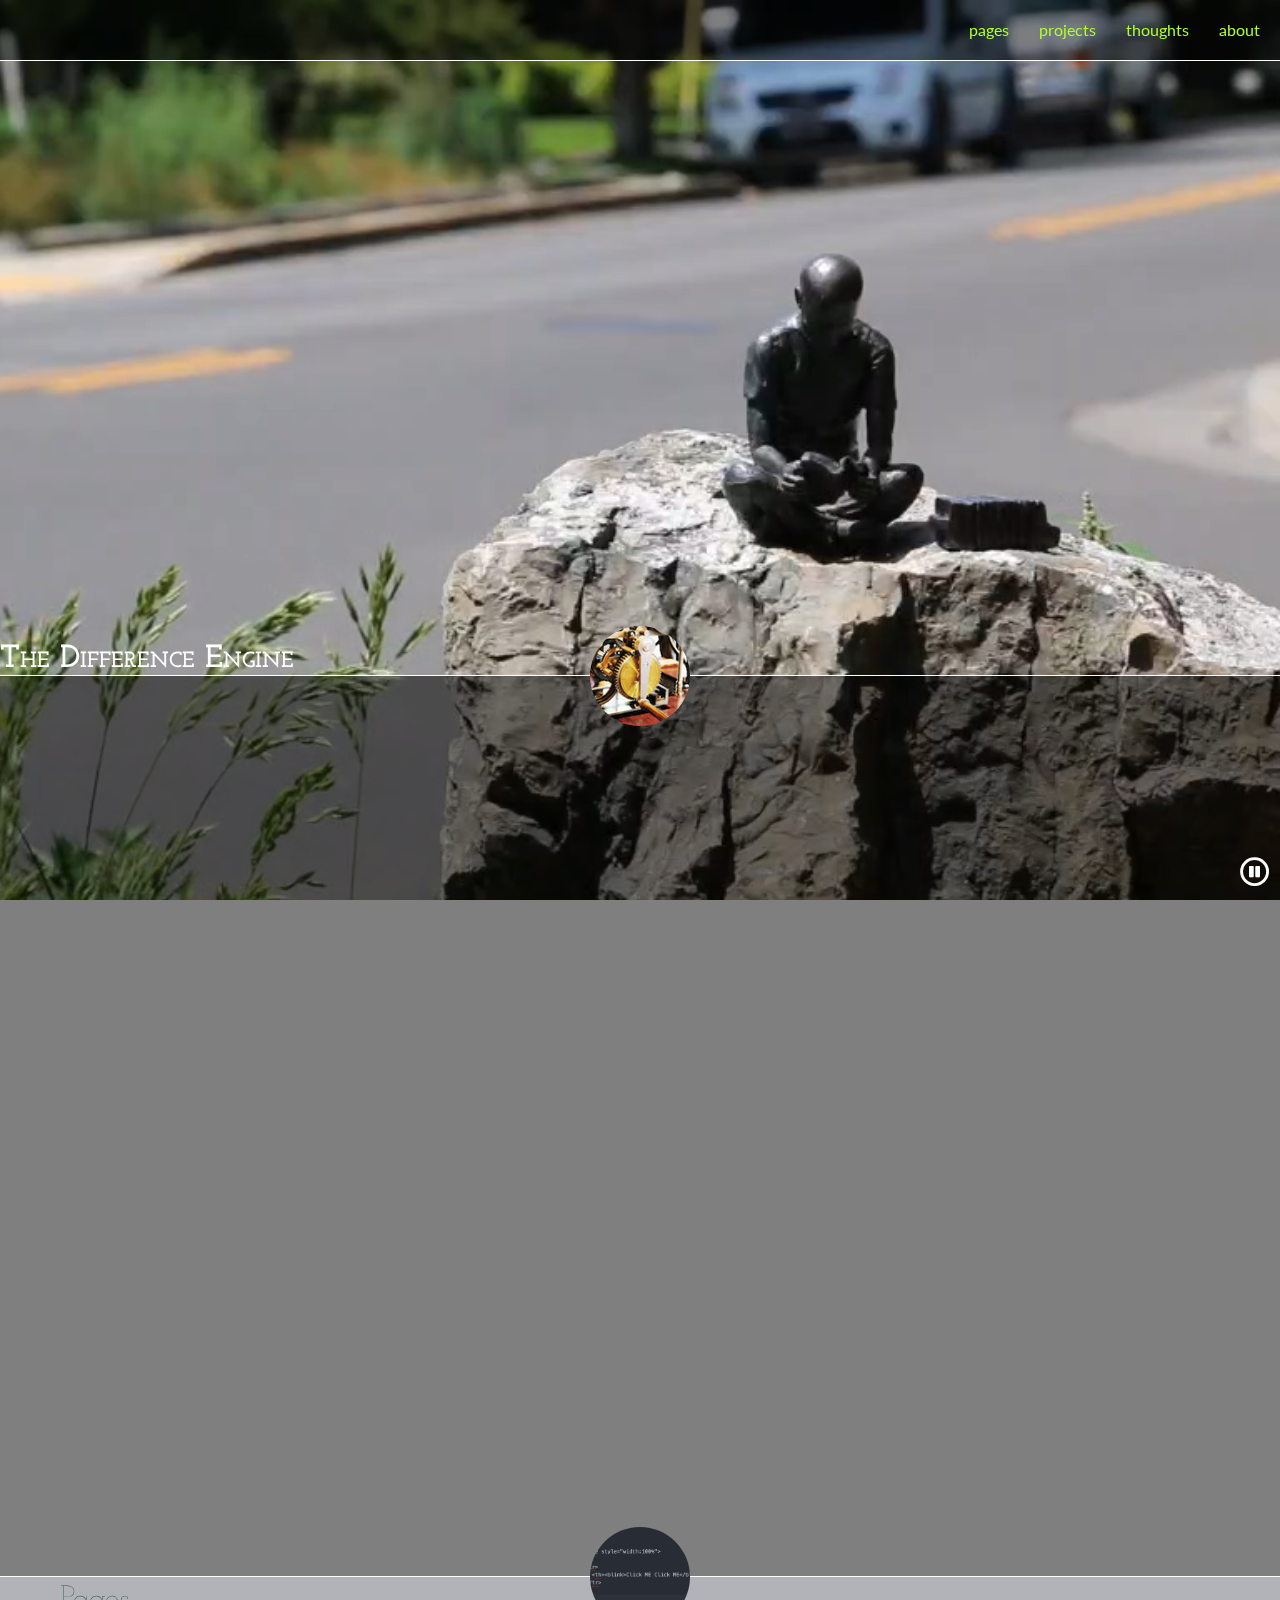
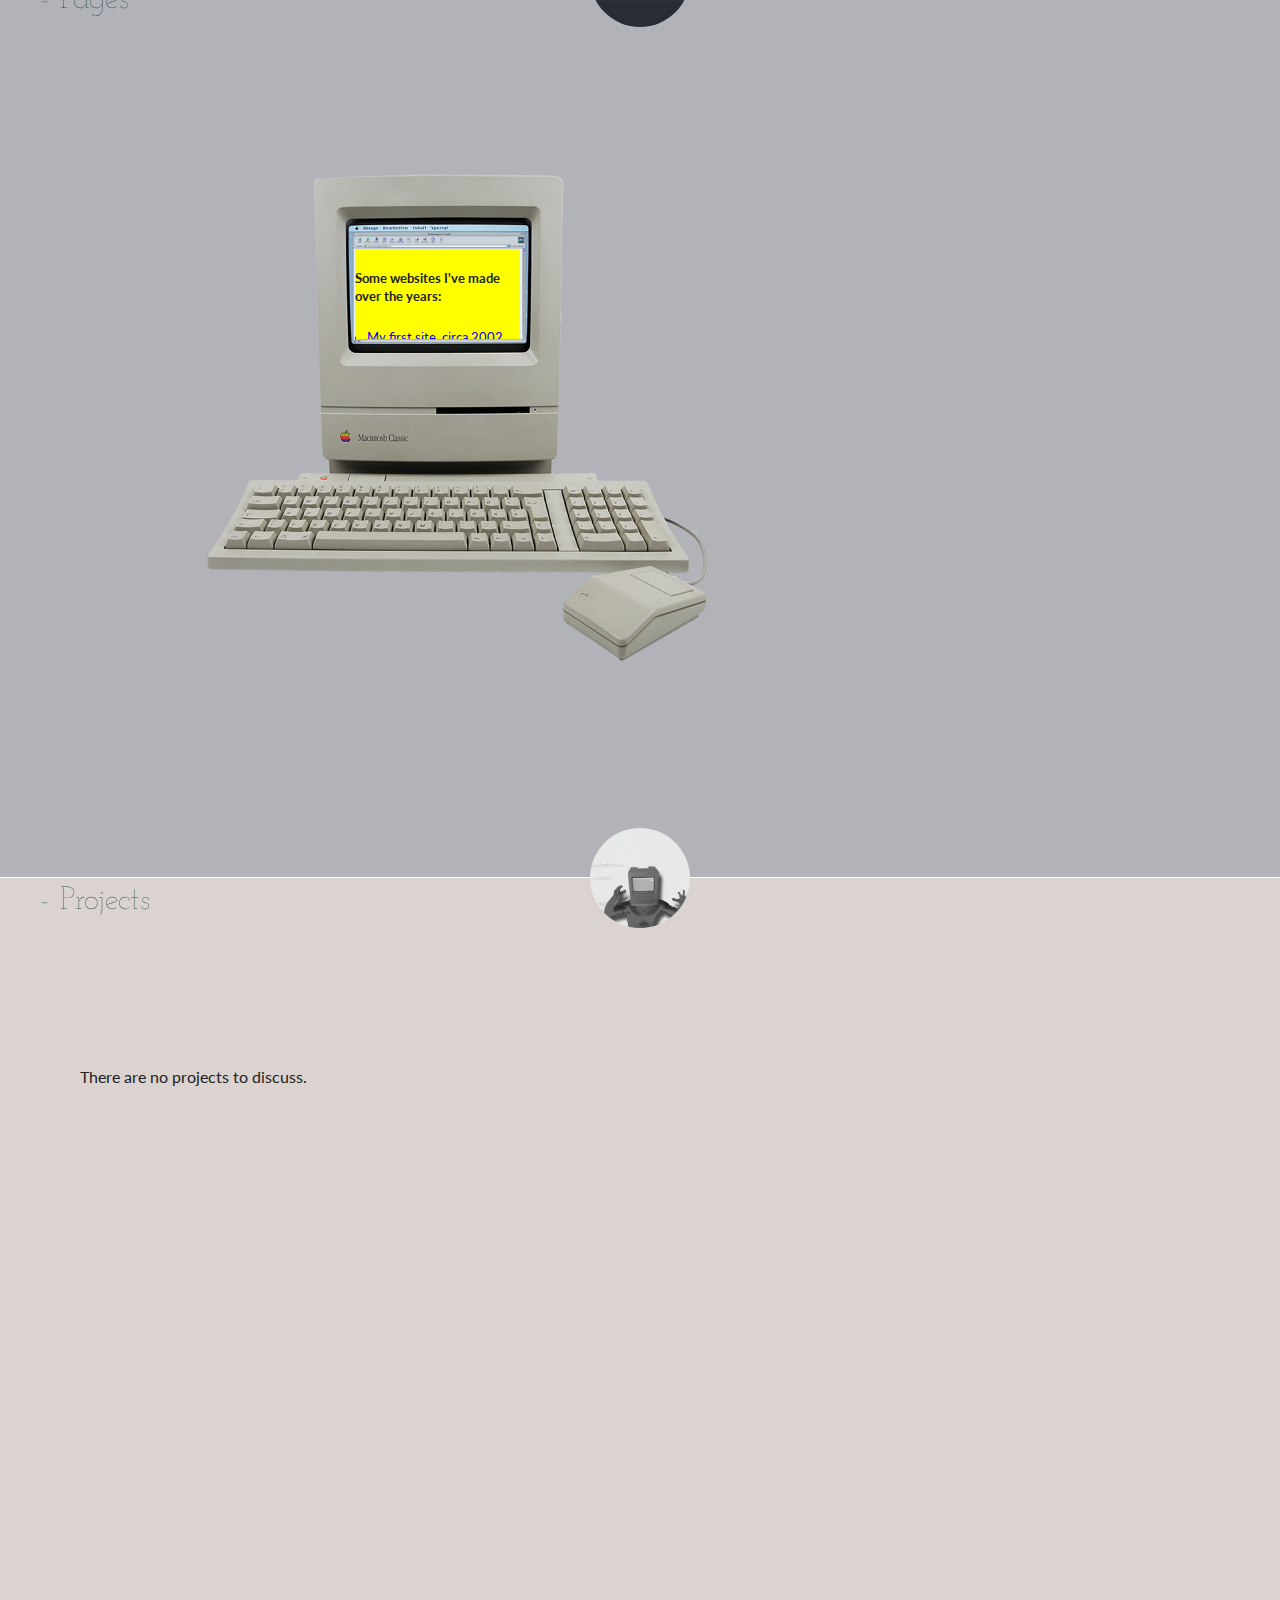
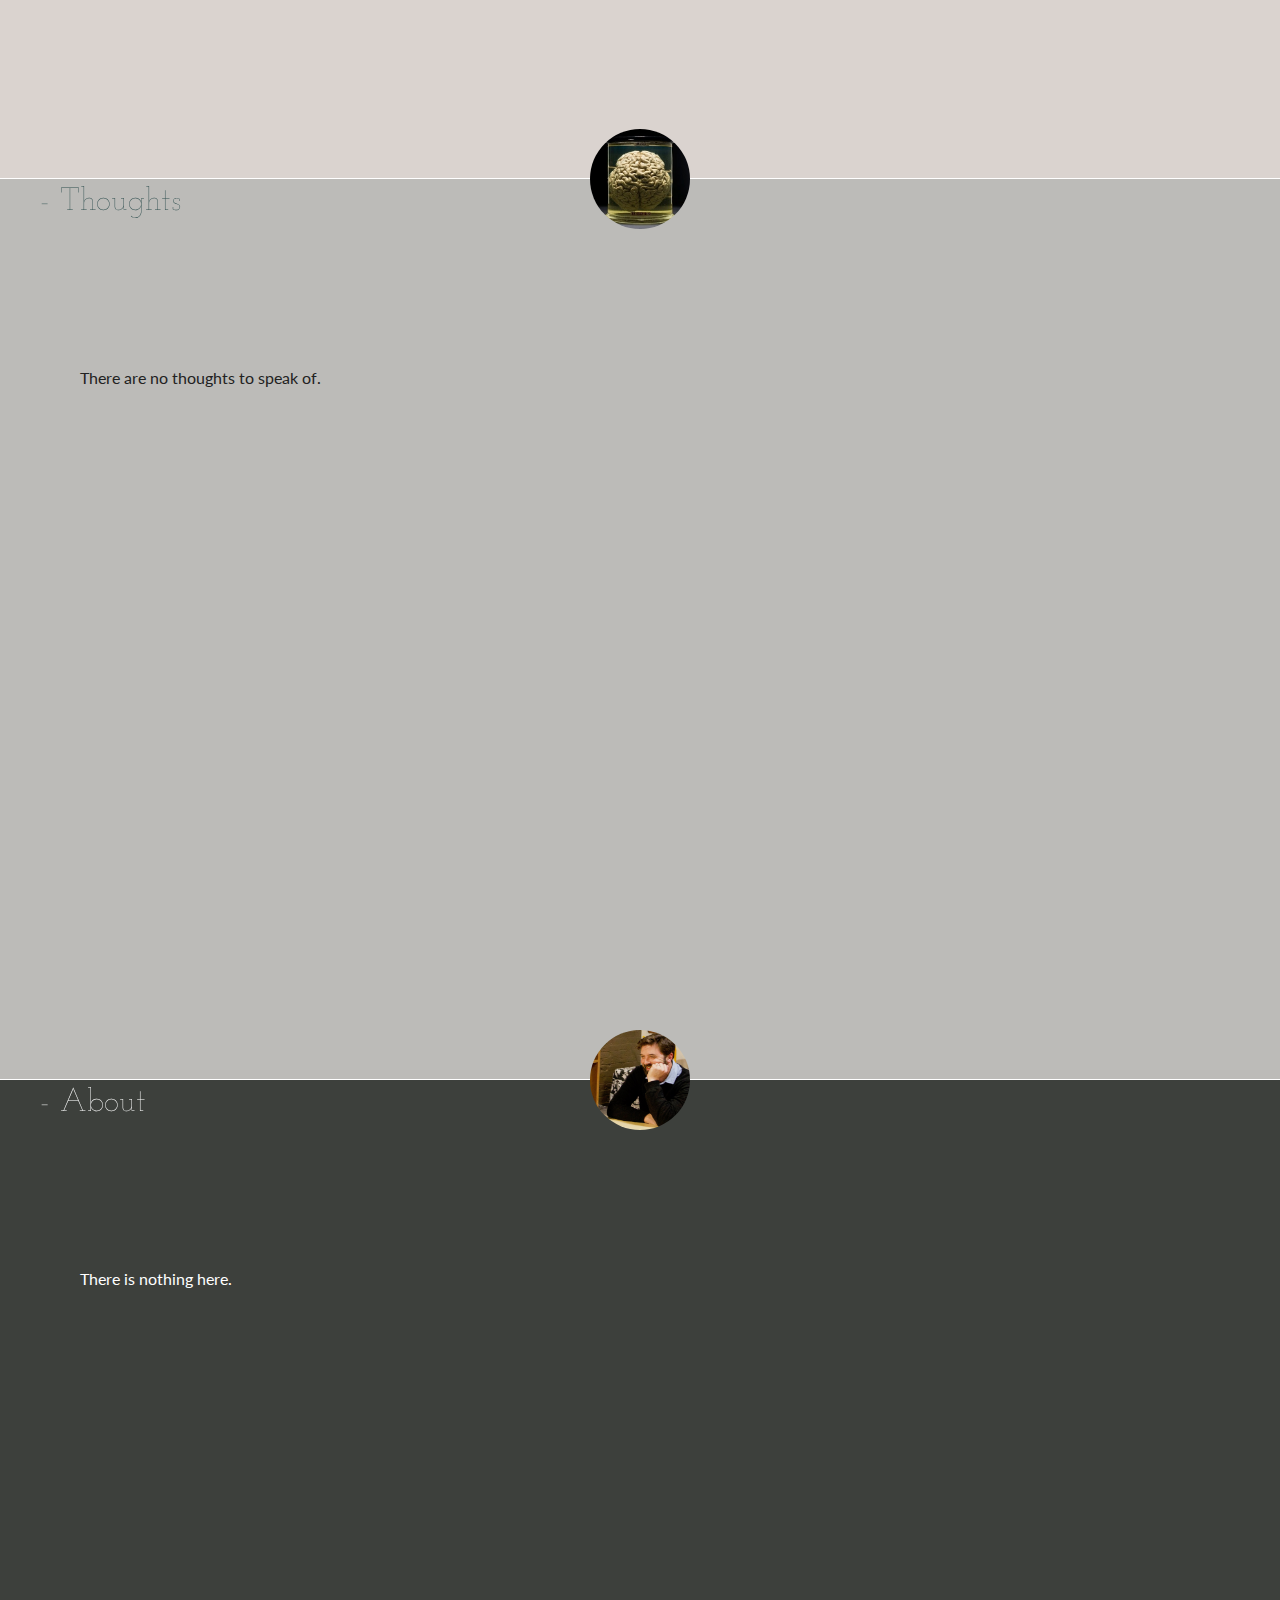
==== index.html @ 0da9df5f "new commit of new site" ====
<!doctype html>
<html class="no-js" lang="">
    <head>
        <meta charset="utf-8">
        <meta http-equiv="x-ua-compatible" content="ie=edge">
        <title></title>
        <meta name="description" content="">
        <meta name="viewport" content="width=device-width, initial-scale=1">

        <link rel="manifest" href="site.webmanifest">
        <link rel="apple-touch-icon" href="icon.png">
        <!-- Place favicon.ico in the root directory -->

        <link rel="stylesheet" href="css/normalize.css">
        <link rel="stylesheet" href="css/main.css">
        <link rel="stylesheet" href="css/style.css">
        <link href="https://fonts.googleapis.com/css?family=Lato" rel="stylesheet">
        <link href="https://fonts.googleapis.com/css?family=Josefin+Slab" rel="stylesheet">
        <link rel="stylesheet" href="https://use.fontawesome.com/releases/v5.0.9/css/all.css">
        <link href="https://fonts.googleapis.com/css?family=Josefin+Sans" rel="stylesheet">
    </head>
    <body>
        <!--[if lte IE 9]>
            <p class="browserupgrade">You are using an <strong>outdated</strong> browser. Please <a href="https://browsehappy.com/">upgrade your browser</a> to improve your experience and security.</p>
        <![endif]-->
        <video autoplay muted loop id="myVideo" preload="none">
            <source src="img/Reader_sm_sl.mp4" type="video/mp4">
        </video>


        <!-- Add your site or application content here -->
        <div id="nav_bg"></div>
        <nav>
            <ul>
                <li><a href="#section2">pages</a></li>
                <li><a href="#section3">projects</a></li>
                <li><a href="#section4">thoughts</a></li>
                <li><a href="#section5">about</a></li>
            </ul>
        </nav>

        <div class="content">

            <div id="section1" class="sticky">
                <img src="img/difference_engine_sm.jpg" class="round_image">
                <h1 id="page_title">The Difference Engine</h1>

            </div>
            <div id="section2" class="sticky">
                <img src="img/blink.png" class="round_image">
                <h1 class="section_title">- Pages</h1>
                <div id="mac">
                    <div id="browser">
                        <h5 class="tiny">Some websites I've made over the years:</h5>
                        <ul class="tiny">
                            <li><a href="#">My first site, circa 2002</a></li>
                            <li><a href="#">A website to teach German reading and writing</a></li>
                            <li><a href="#">A site for an online New Media Studies class.</a></li>
                            <li><a href="http://www.alderpdx.org" target=_blank>Website for Alder College</a></li>
                            <li><a href="http://www.awmcpdx.org" target=_blank>Website for the August Wilson Monologue Competition</a></li>
                        </ul>

                    </div>
                </div>
            </div>
            <div id="section3" class="sticky">
                <img src="img/norm.jpg" class="round_image">
                <h1 class="section_title">- Projects</h1>
                <div class="interior_content">
                    <p>There are no projects to discuss.</p></div>
                </div>
            <div id="section4" class="sticky">
                <img src="img/brain.jpg" class="round_image">
                <h1 class="section_title">- Thoughts</h1>
                <div class="interior_content">
                    <p>There are no thoughts to speak of.</p></div>
                </div>

            <div id="section5" class="sticky" >
                <img src="img/JGU_pic.jpg" class="round_image">
                <h1 class="section_title">- About</h1>
                <div class="interior_content">
                    <p>There is nothing here.</p>
                </div>

            </div>
        </div>

        <div class="pausebutton">
            <button id="myBtn" onclick="myFunction()"><i class="far fa-pause-circle"></i></button>
        </div>



        <script src="js/vendor/modernizr-3.5.0.min.js"></script>
        <script src="https://code.jquery.com/jquery-3.2.1.min.js" integrity="sha256-hwg4gsxgFZhOsEEamdOYGBf13FyQuiTwlAQgxVSNgt4=" crossorigin="anonymous"></script>
        <script>window.jQuery || document.write('<script src="js/vendor/jquery-3.2.1.min.js"><\/script>')</script>
        <script src="js/plugins.js"></script>
        <script src="js/main.js"></script>

        <!-- Google Analytics: change UA-XXXXX-Y to be your site's ID. -->
        <script>
            window.ga=function(){ga.q.push(arguments)};ga.q=[];ga.l=+new Date;
            ga('create','UA-XXXXX-Y','auto');ga('send','pageview')
        </script>
        <script src="https://www.google-analytics.com/analytics.js" async defer></script>
        <script>
        var video = document.getElementById("myVideo");
        var btn = document.getElementById("myBtn");

        // Pause and play the video, and change the button text
        function myFunction() {
            if (video.paused) {
                video.play();
                btn.innerHTML = "<i class=\"far fa-pause-circle\"></i>";
            } else {
                video.pause();
                btn.innerHTML = "<i class=\"far fa-play-circle\"></i>";
            }
        }
        </script>

        <!--<script>-->
        <!--function showHide() {-->
            <!--var x = document.getElementById("jgusite");-->
            <!--if (x.style.display === "none") {-->
                <!--x.style.display = "block";-->
            <!--} else {-->
                <!--x.style.display = "none";-->
            <!--}-->
        <!--}-->
        <!--</script>-->
    </body>
</html>
---- css/main.css ----
/*! HTML5 Boilerplate v6.0.1 | MIT License | https://html5boilerplate.com/ */

/*
 * What follows is the result of much research on cross-browser styling.
 * Credit left inline and big thanks to Nicolas Gallagher, Jonathan Neal,
 * Kroc Camen, and the H5BP dev community and team.
 */

/* ==========================================================================
   Base styles: opinionated defaults
   ========================================================================== */

html {
    color: #222;
    font-size: 1em;
    line-height: 1.4;
}

/*
 * Remove text-shadow in selection highlight:
 * https://twitter.com/miketaylr/status/12228805301
 *
 * Vendor-prefixed and regular ::selection selectors cannot be combined:
 * https://stackoverflow.com/a/16982510/7133471
 *
 * Customize the background color to match your design.
 */

::-moz-selection {
    background: #b3d4fc;
    text-shadow: none;
}

::selection {
    background: #b3d4fc;
    text-shadow: none;
}

/*
 * A better looking default horizontal rule
 */

hr {
    display: block;
    height: 1px;
    border: 0;
    border-top: 1px solid #ccc;
    margin: 1em 0;
    padding: 0;
}

/*
 * Remove the gap between audio, canvas, iframes,
 * images, videos and the bottom of their containers:
 * https://github.com/h5bp/html5-boilerplate/issues/440
 */

audio,
canvas,
iframe,
img,
svg,
video {
    vertical-align: middle;
}

/*
 * Remove default fieldset styles.
 */

fieldset {
    border: 0;
    margin: 0;
    padding: 0;
}

/*
 * Allow only vertical resizing of textareas.
 */

textarea {
    resize: vertical;
}

/* ==========================================================================
   Browser Upgrade Prompt
   ========================================================================== */

.browserupgrade {
    margin: 0.2em 0;
    background: #ccc;
    color: #000;
    padding: 0.2em 0;
}

/* ==========================================================================
   Author's custom styles
   ========================================================================== */

















/* ==========================================================================
   Helper classes
   ========================================================================== */

/*
 * Hide visually and from screen readers
 */

.hidden {
    display: none !important;
}

/*
 * Hide only visually, but have it available for screen readers:
 * https://snook.ca/archives/html_and_css/hiding-content-for-accessibility
 *
 * 1. For long content, line feeds are not interpreted as spaces and small width
 *    causes content to wrap 1 word per line:
 *    https://medium.com/@jessebeach/beware-smushed-off-screen-accessible-text-5952a4c2cbfe
 */

.visuallyhidden {
    border: 0;
    clip: rect(0 0 0 0);
    -webkit-clip-path: inset(50%);
    clip-path: inset(50%);
    height: 1px;
    margin: -1px;
    overflow: hidden;
    padding: 0;
    position: absolute;
    width: 1px;
    white-space: nowrap; /* 1 */
}

/*
 * Extends the .visuallyhidden class to allow the element
 * to be focusable when navigated to via the keyboard:
 * https://www.drupal.org/node/897638
 */

.visuallyhidden.focusable:active,
.visuallyhidden.focusable:focus {
    clip: auto;
    -webkit-clip-path: none;
    clip-path: none;
    height: auto;
    margin: 0;
    overflow: visible;
    position: static;
    width: auto;
    white-space: inherit;
}

/*
 * Hide visually and from screen readers, but maintain layout
 */

.invisible {
    visibility: hidden;
}

/*
 * Clearfix: contain floats
 *
 * For modern browsers
 * 1. The space content is one way to avoid an Opera bug when the
 *    `contenteditable` attribute is included anywhere else in the document.
 *    Otherwise it causes space to appear at the top and bottom of elements
 *    that receive the `clearfix` class.
 * 2. The use of `table` rather than `block` is only necessary if using
 *    `:before` to contain the top-margins of child elements.
 */

.clearfix:before,
.clearfix:after {
    content: " "; /* 1 */
    display: table; /* 2 */
}

.clearfix:after {
    clear: both;
}

/* ==========================================================================
   EXAMPLE Media Queries for Responsive Design.
   These examples override the primary ('mobile first') styles.
   Modify as content requires.
   ========================================================================== */

@media only screen and (min-width: 35em) {
    /* Style adjustments for viewports that meet the condition */
}

@media print,
       (-webkit-min-device-pixel-ratio: 1.25),
       (min-resolution: 1.25dppx),
       (min-resolution: 120dpi) {
    /* Style adjustments for high resolution devices */
}

/* ==========================================================================
   Print styles.
   Inlined to avoid the additional HTTP request:
   http://www.phpied.com/delay-loading-your-print-css/
   ========================================================================== */

@media print {
    *,
    *:before,
    *:after {
        background: transparent !important;
        color: #000 !important; /* Black prints faster:
                                   http://www.sanbeiji.com/archives/953 */
        box-shadow: none !important;
        text-shadow: none !important;
    }

    a,
    a:visited {
        text-decoration: underline;
    }

    a[href]:after {
        content: " (" attr(href) ")";
    }

    abbr[title]:after {
        content: " (" attr(title) ")";
    }

    /*
     * Don't show links that are fragment identifiers,
     * or use the `javascript:` pseudo protocol
     */

    a[href^="#"]:after,
    a[href^="javascript:"]:after {
        content: "";
    }

    pre {
        white-space: pre-wrap !important;
    }
    pre,
    blockquote {
        border: 1px solid #999;
        page-break-inside: avoid;
    }

    /*
     * Printing Tables:
     * http://css-discuss.incutio.com/wiki/Printing_Tables
     */

    thead {
        display: table-header-group;
    }

    tr,
    img {
        page-break-inside: avoid;
    }

    p,
    h2,
    h3 {
        orphans: 3;
        widows: 3;
    }

    h2,
    h3 {
        page-break-after: avoid;
    }
}
---- css/style.css ----
body {
  font-family: 'Lato', sans-serif;
  overflow-x: hidden; }

#myVideo {
  position: fixed;
  right: 0;
  bottom: 0;
  min-width: 100vw;
  min-height: 100vh;
  z-index: -5;
  background: transparent url("../img/reader_poster.jpg");
  background-size: cover;
  background-position: 0 0; }

.pausebutton {
  position: fixed;
  bottom: 0;
  right: 0;
  color: white;
  padding: 10px; }

#myBtn {
  /*width: 200px;*/
  font-size: 30px;
  margin: 0;
  padding: 0;
  border: none;
  background: rgba(0, 0, 0, 0);
  color: #fff;
  cursor: pointer; }
  #myBtn:hover {
    color: gray; }

#nav_bg {
  position: fixed;
  top: 0;
  right: 0;
  width: 100vw;
  background-color: rgba(0, 0, 0, 0.5);
  height: 60px;
  border-bottom: 1px solid white;
  z-index: 0; }

nav {
  position: fixed;
  top: 0;
  right: 0;
  width: 100vw;
  height: 60px;
  z-index: 10; }

nav ul {
  position: fixed;
  top: 0;
  right: 0;
  width: 100vw;
  height: 60px;
  display: flex;
  flex-flow: row wrap;
  align-items: center;
  justify-content: flex-end;
  margin: 0;
  list-style: none; }
  nav ul li {
    padding: 0 20px 0 10px; }
  nav ul a {
    text-decoration: none;
    color: greenyellow; }
    nav ul a:hover {
      text-decoration: underline; }

.content {
  position: relative;
  width: 100vw;
  top: 0;
  left: 0;
  padding-top: 75vh; }

.sticky {
  position: sticky;
  width: 100vw;
  position: -webkit-sticky;
  top: 60px;
  min-height: 100vh;
  border-top: 1px solid white; }
  @media screen and (max-width: 700px) {
    .sticky {
      overflow-x: hidden; } }

.round_image {
  position: relative;
  top: 0;
  left: 50%;
  transform: translate(-50%, -50%);
  width: 100px;
  height: 100px;
  border-radius: 50%; }
  @media screen and (max-width: 700px) {
    .round_image {
      display: none; } }

#section1 {
  background-color: rgba(0, 0, 0, 0.5); }

#page_title {
  font-family: 'Josefin Slab', serif;
  font-variant: small-caps;
  font-weight: bold;
  font-size: 2em;
  color: white;
  position: relative; }
  @media screen and (min-width: 700px) {
    #page_title {
      top: -5em; } }

.section_title {
  font-family: 'Josefin Slab', serif;
  font-size: 2em;
  font-weight: lighter;
  color: darkslategray;
  padding-left: 40px; }
  @media screen and (min-width: 700px) {
    .section_title {
      position: relative;
      top: -120px; } }

.interior_content {
  padding-left: 80px; }

#section2 {
  background-color: #B2B3B8; }

#mac {
  display: block;
  width: 520px;
  height: 496px;
  background-image: url("../img/Mac_Classic.png");
  background-size: contain; }
  @media screen and (min-width: 700px) {
    #mac {
      margin-left: 15%; } }

#browser {
  position: relative;
  top: 84px;
  left: 163px;
  width: 165px;
  height: 90px;
  background-color: yellow;
  display: block;
  overflow-y: scroll;
  overflow-x: hidden; }
  #browser ul {
    padding: 2px 2px 6px 12px; }

.tiny {
  font-size: .8em; }

#section3 {
  background-color: #DAD3CF; }

#section4 {
  background-color: #BCBBB8; }

#section5 {
  background-color: #3D403C; }
  #section5 h1, #section5 p {
    color: white; }

/*# sourceMappingURL=style.css.map */
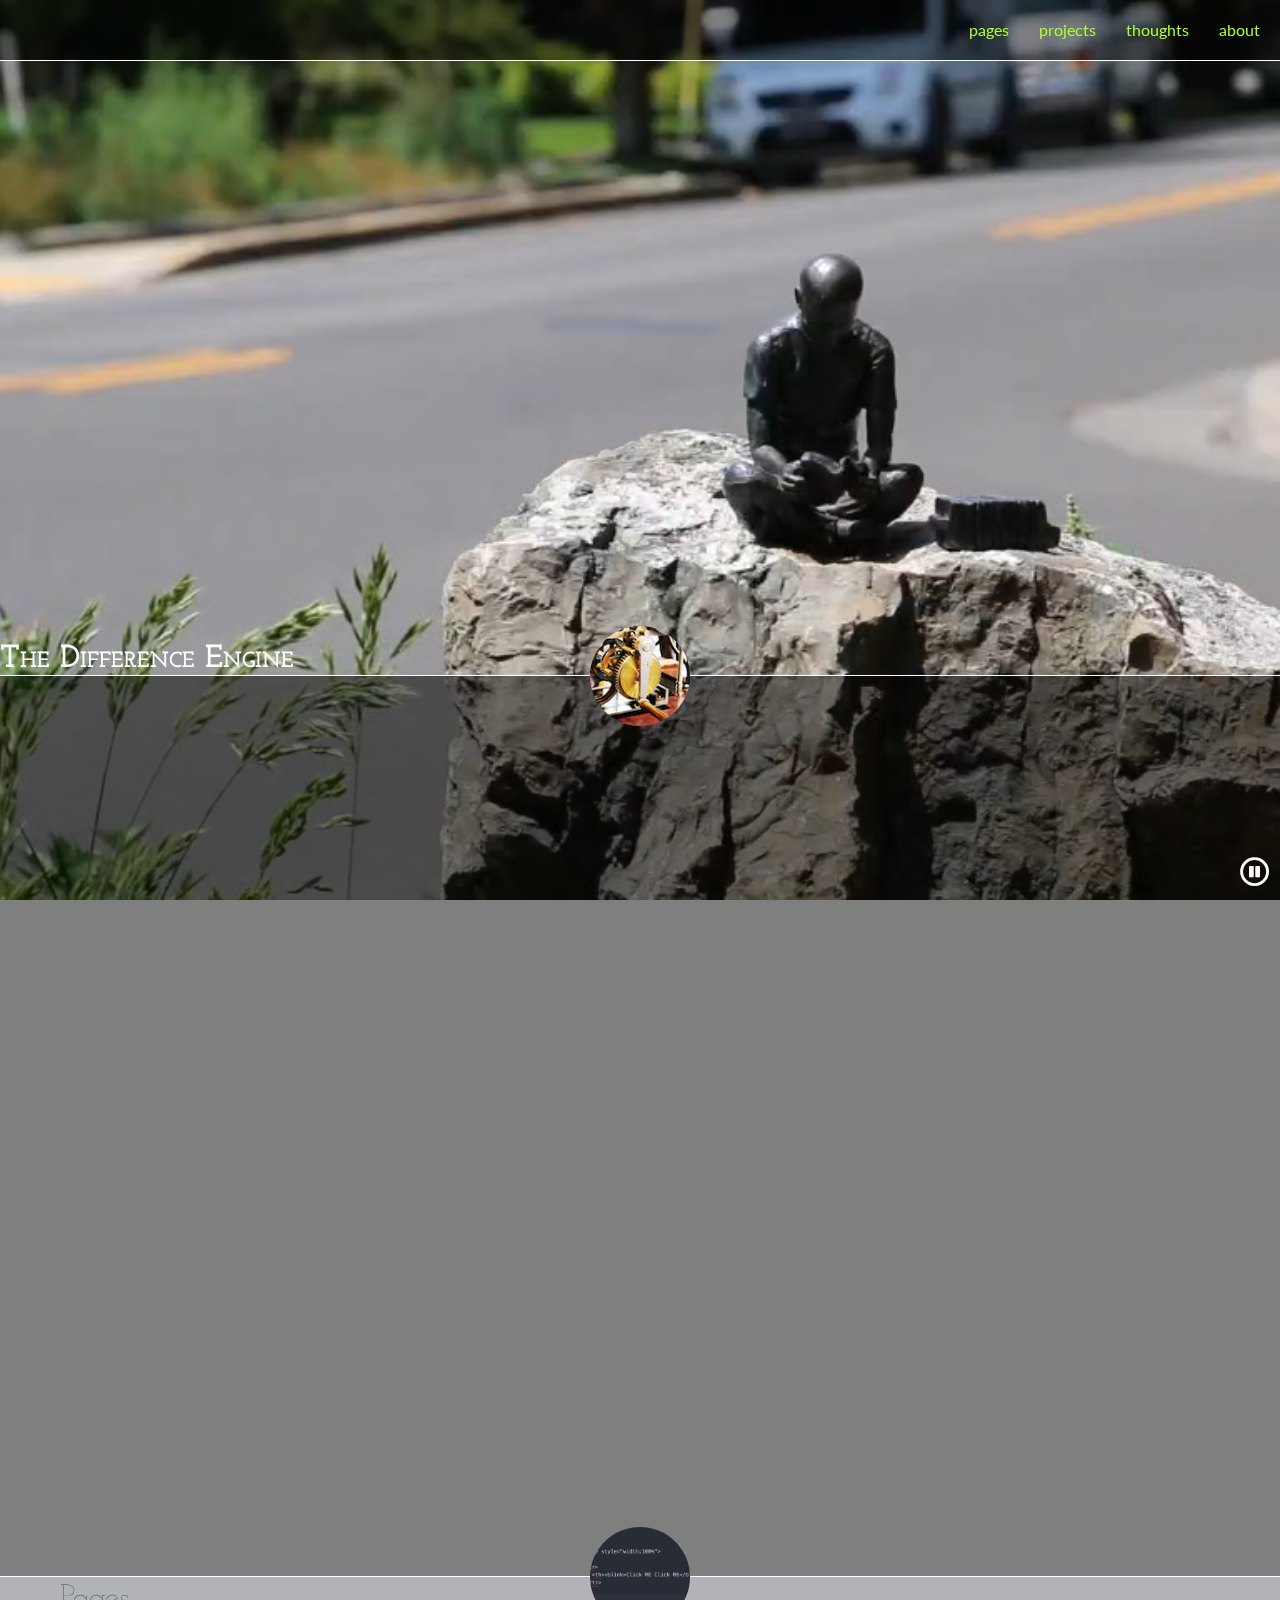
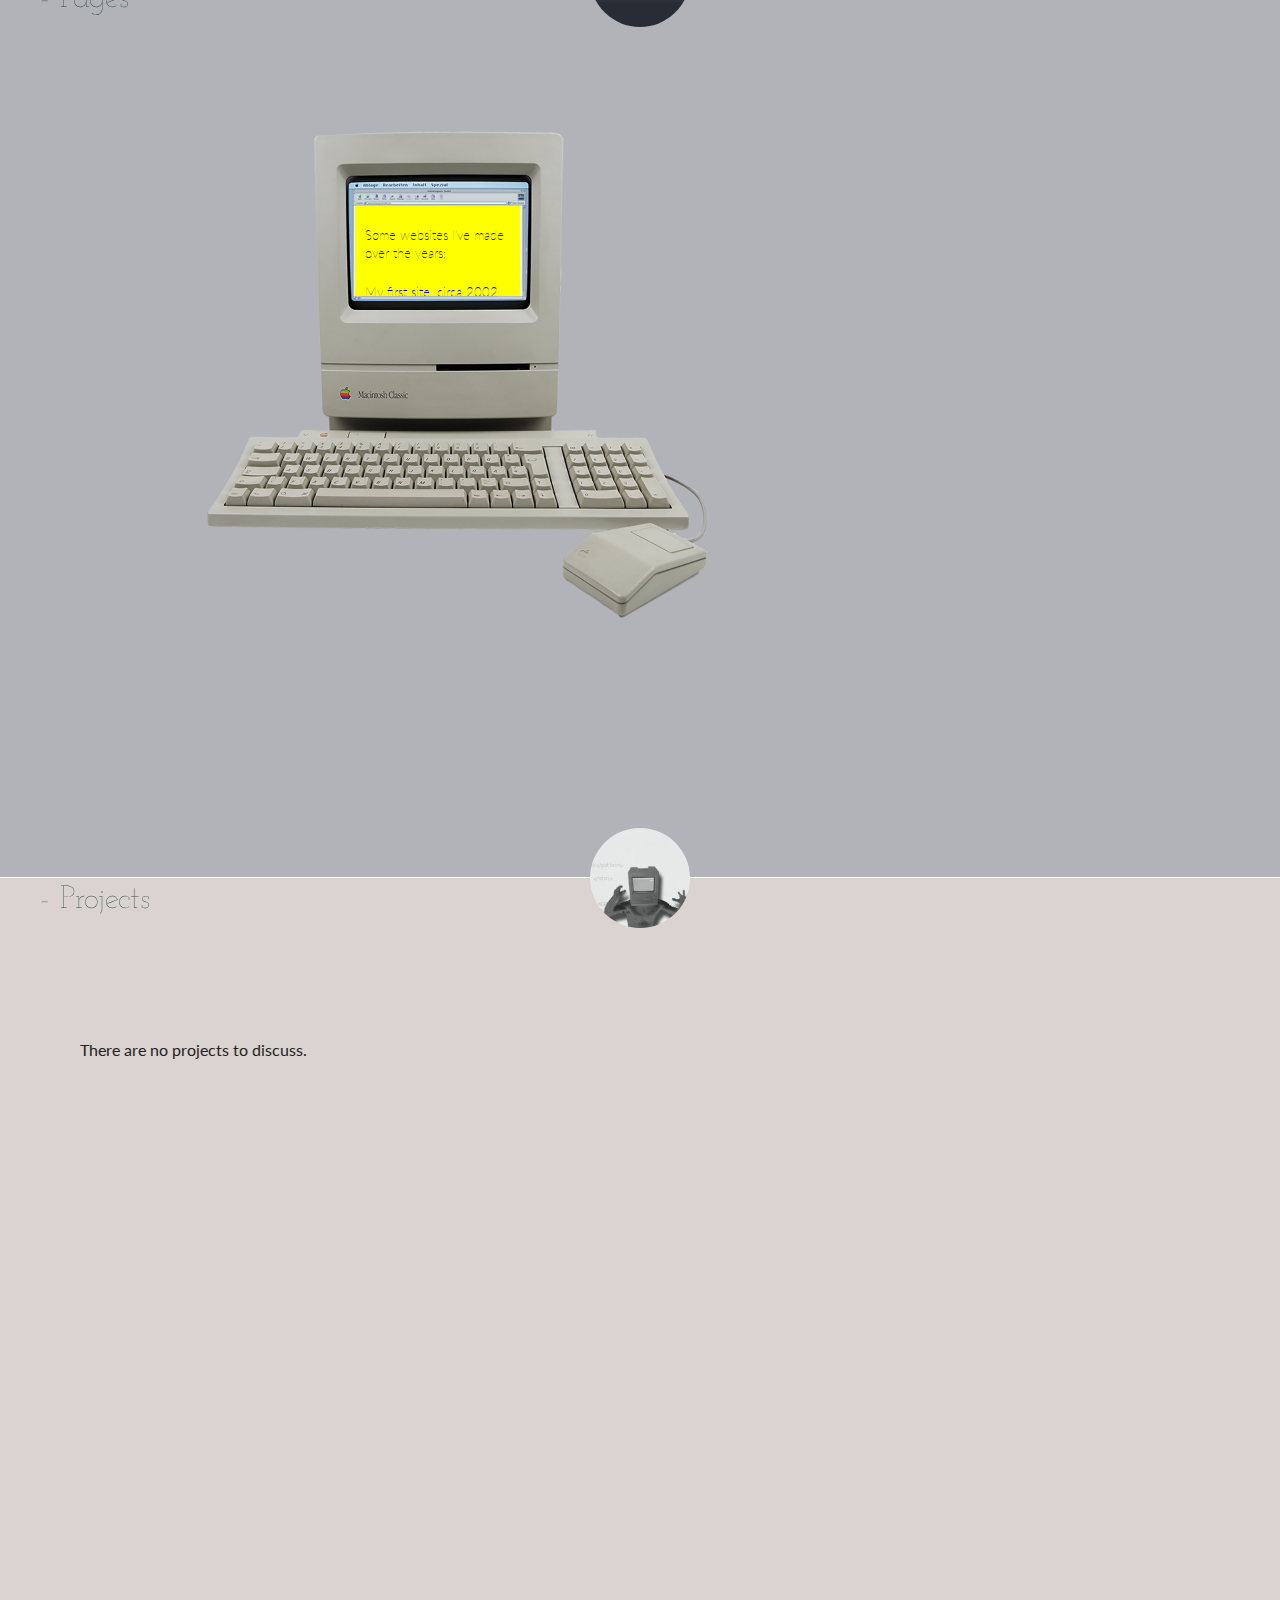
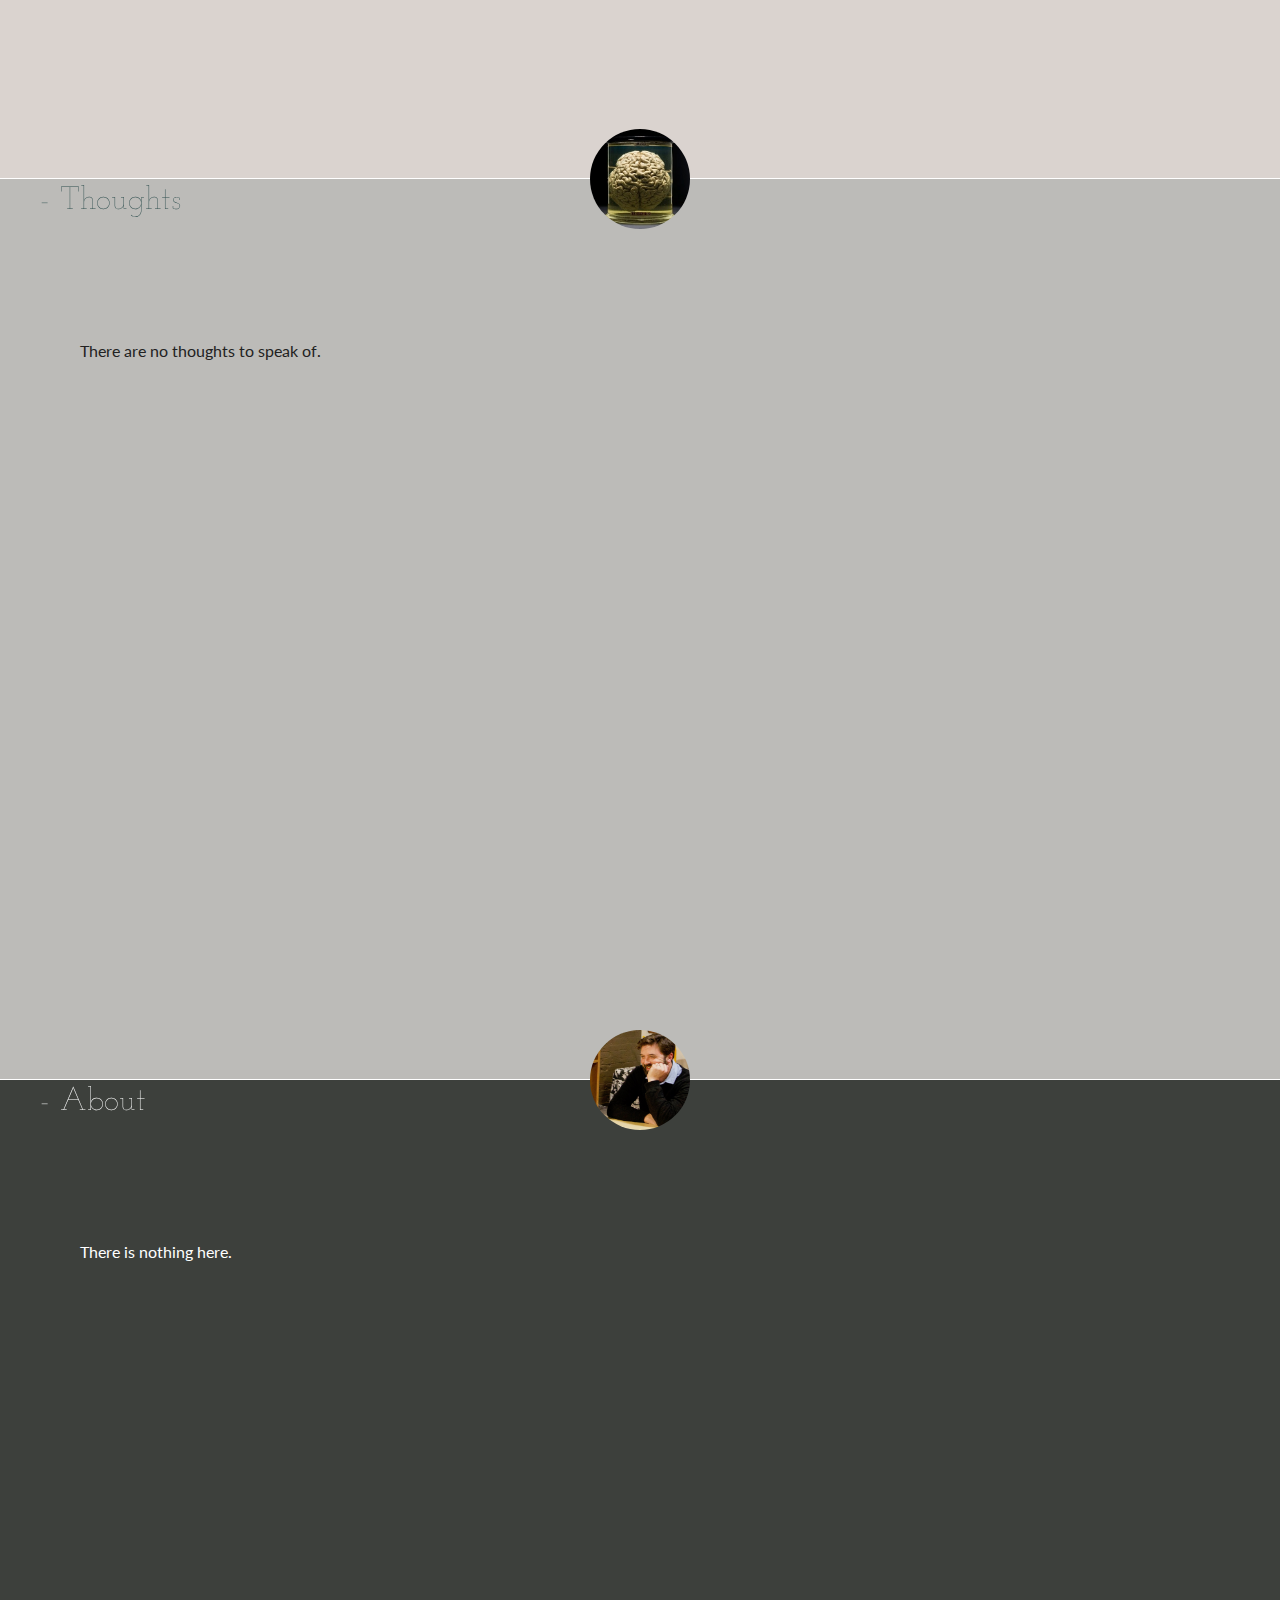
==== commit 484c2876: "New fix of section 5 (it was padding from the H1!)" ====
--- a/index.html
+++ b/index.html
@@ -52,13 +52,13 @@
                 <div id="mac">
                     <div id="browser">
                         <h5 class="tiny">Some websites I've made over the years:</h5>
-                        <ul class="tiny">
-                            <li><a href="#">My first site, circa 2002</a></li>
-                            <li><a href="#">A website to teach German reading and writing</a></li>
-                            <li><a href="#">A site for an online New Media Studies class.</a></li>
-                            <li><a href="http://www.alderpdx.org" target=_blank>Website for Alder College</a></li>
-                            <li><a href="http://www.awmcpdx.org" target=_blank>Website for the August Wilson Monologue Competition</a></li>
-                        </ul>
+                        <div class="tiny">
+                            <p><a href="#">My first site, circa 2002</a></p>
+                            <p><a href="#">A website to teach German reading and writing</a></p>
+                            <p><a href="#">A site for an online New Media Studies class.</a></p>
+                            <p><a href="http://www.alderpdx.org" target=_blank>Website for Alder College</a></p>
+                            <p><a href="http://www.awmcpdx.org" target=_blank>Website for the August Wilson Monologue Competition</a></p>
+                        </div>
 
                     </div>
                 </div>
@@ -76,7 +76,7 @@
                     <p>There are no thoughts to speak of.</p></div>
                 </div>
 
-            <div id="section5" class="sticky" >
+            <div id="section5">
                 <img src="img/JGU_pic.jpg" class="round_image">
                 <h1 class="section_title">- About</h1>
                 <div class="interior_content">
--- a/css/style.css
+++ b/css/style.css
@@ -62,6 +62,9 @@
   justify-content: flex-end;
   margin: 0;
   list-style: none; }
+  @media screen and (max-width: 500px) {
+    nav ul {
+      display: none; } }
   nav ul li {
     padding: 0 20px 0 10px; }
   nav ul a {
@@ -119,11 +122,13 @@
   font-size: 2em;
   font-weight: lighter;
   color: darkslategray;
+  padding: 0;
+  margin: 0;
   padding-left: 40px; }
   @media screen and (min-width: 700px) {
     .section_title {
       position: relative;
-      top: -120px; } }
+      top: -100px; } }
 
 .interior_content {
   padding-left: 80px; }
@@ -152,10 +157,13 @@
   overflow-y: scroll;
   overflow-x: hidden; }
   #browser ul {
-    padding: 2px 2px 6px 12px; }
+    padding: 0;
+    margin: 0; }
 
 .tiny {
-  font-size: .8em; }
+  font-size: .8em;
+  font-weight: lighter;
+  padding-left: 10px; }
 
 #section3 {
   background-color: #DAD3CF; }
@@ -164,7 +172,14 @@
   background-color: #BCBBB8; }
 
 #section5 {
-  background-color: #3D403C; }
+  position: relative;
+  width: 100vw;
+  background-color: #3D403C;
+  min-height: 100vh;
+  border-top: 1px solid white; }
+  @media screen and (max-width: 700px) {
+    #section5 {
+      overflow-x: hidden; } }
   #section5 h1, #section5 p {
     color: white; }
 
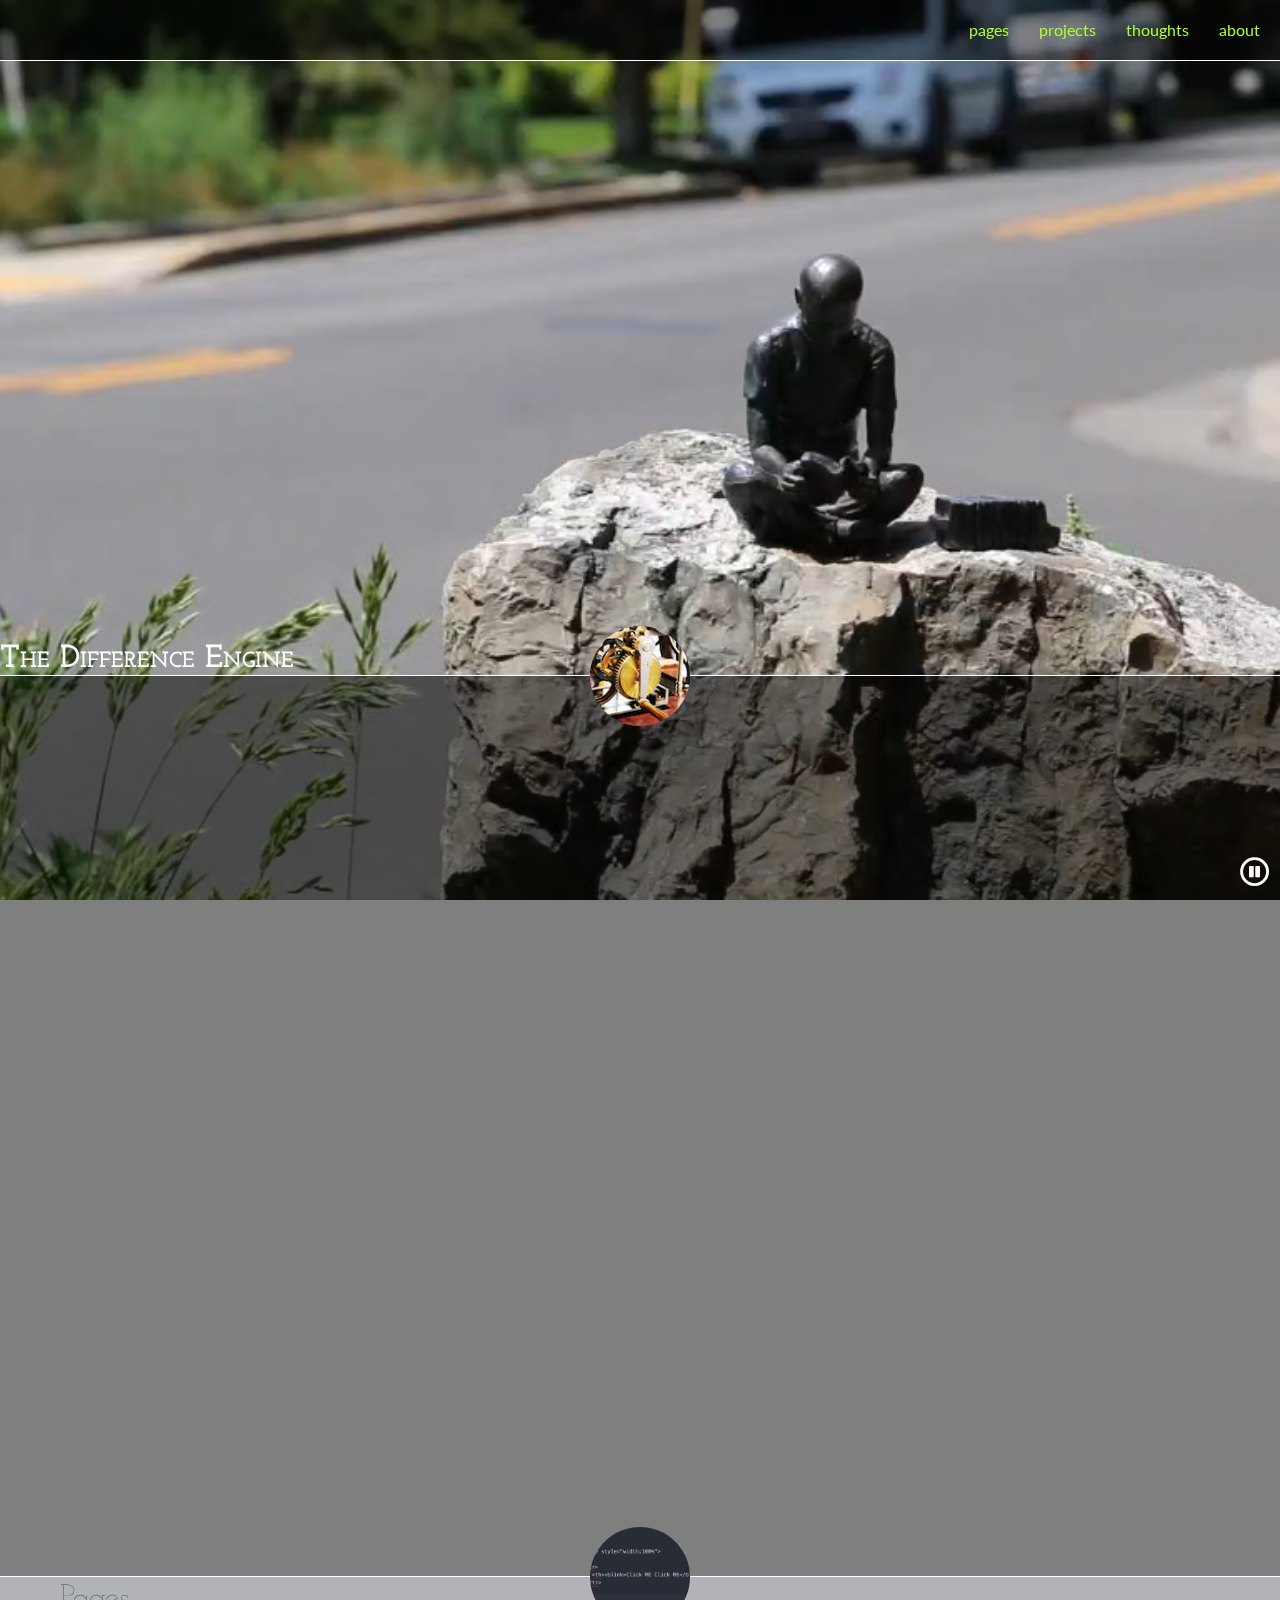
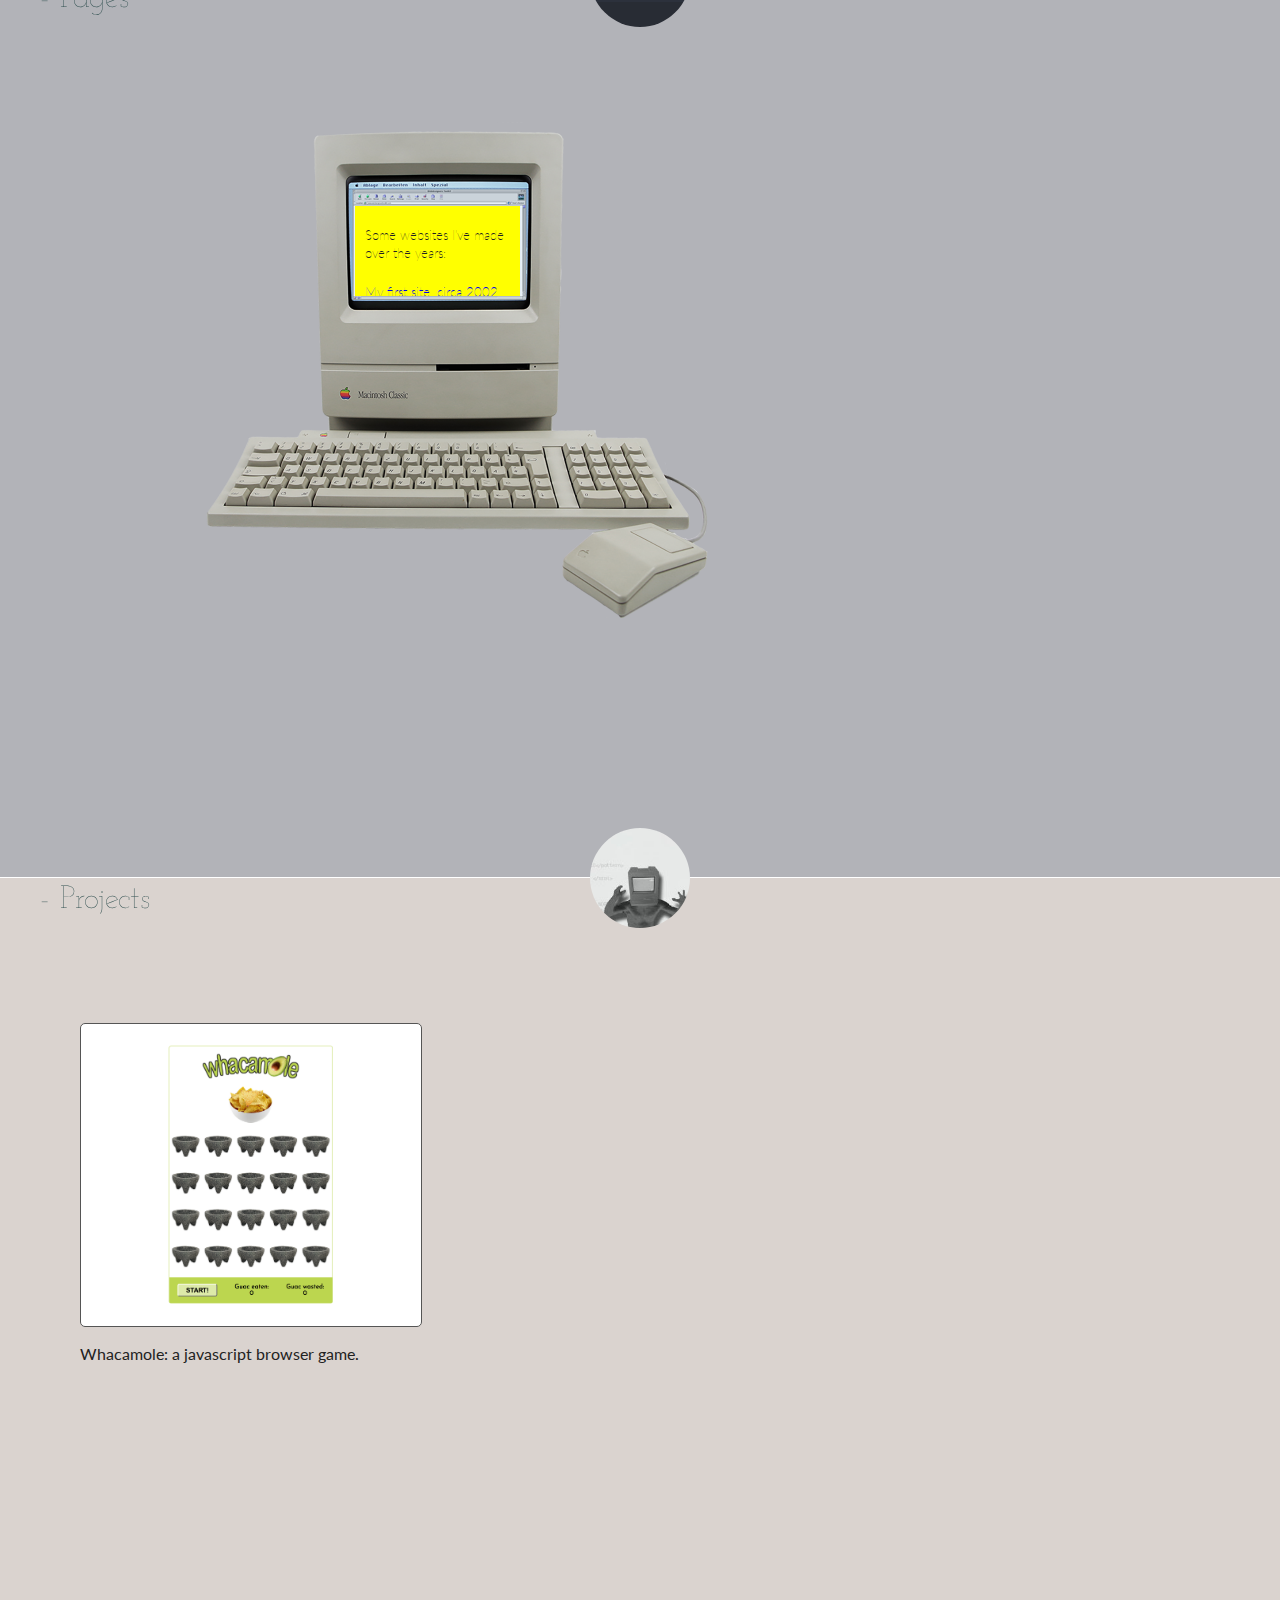
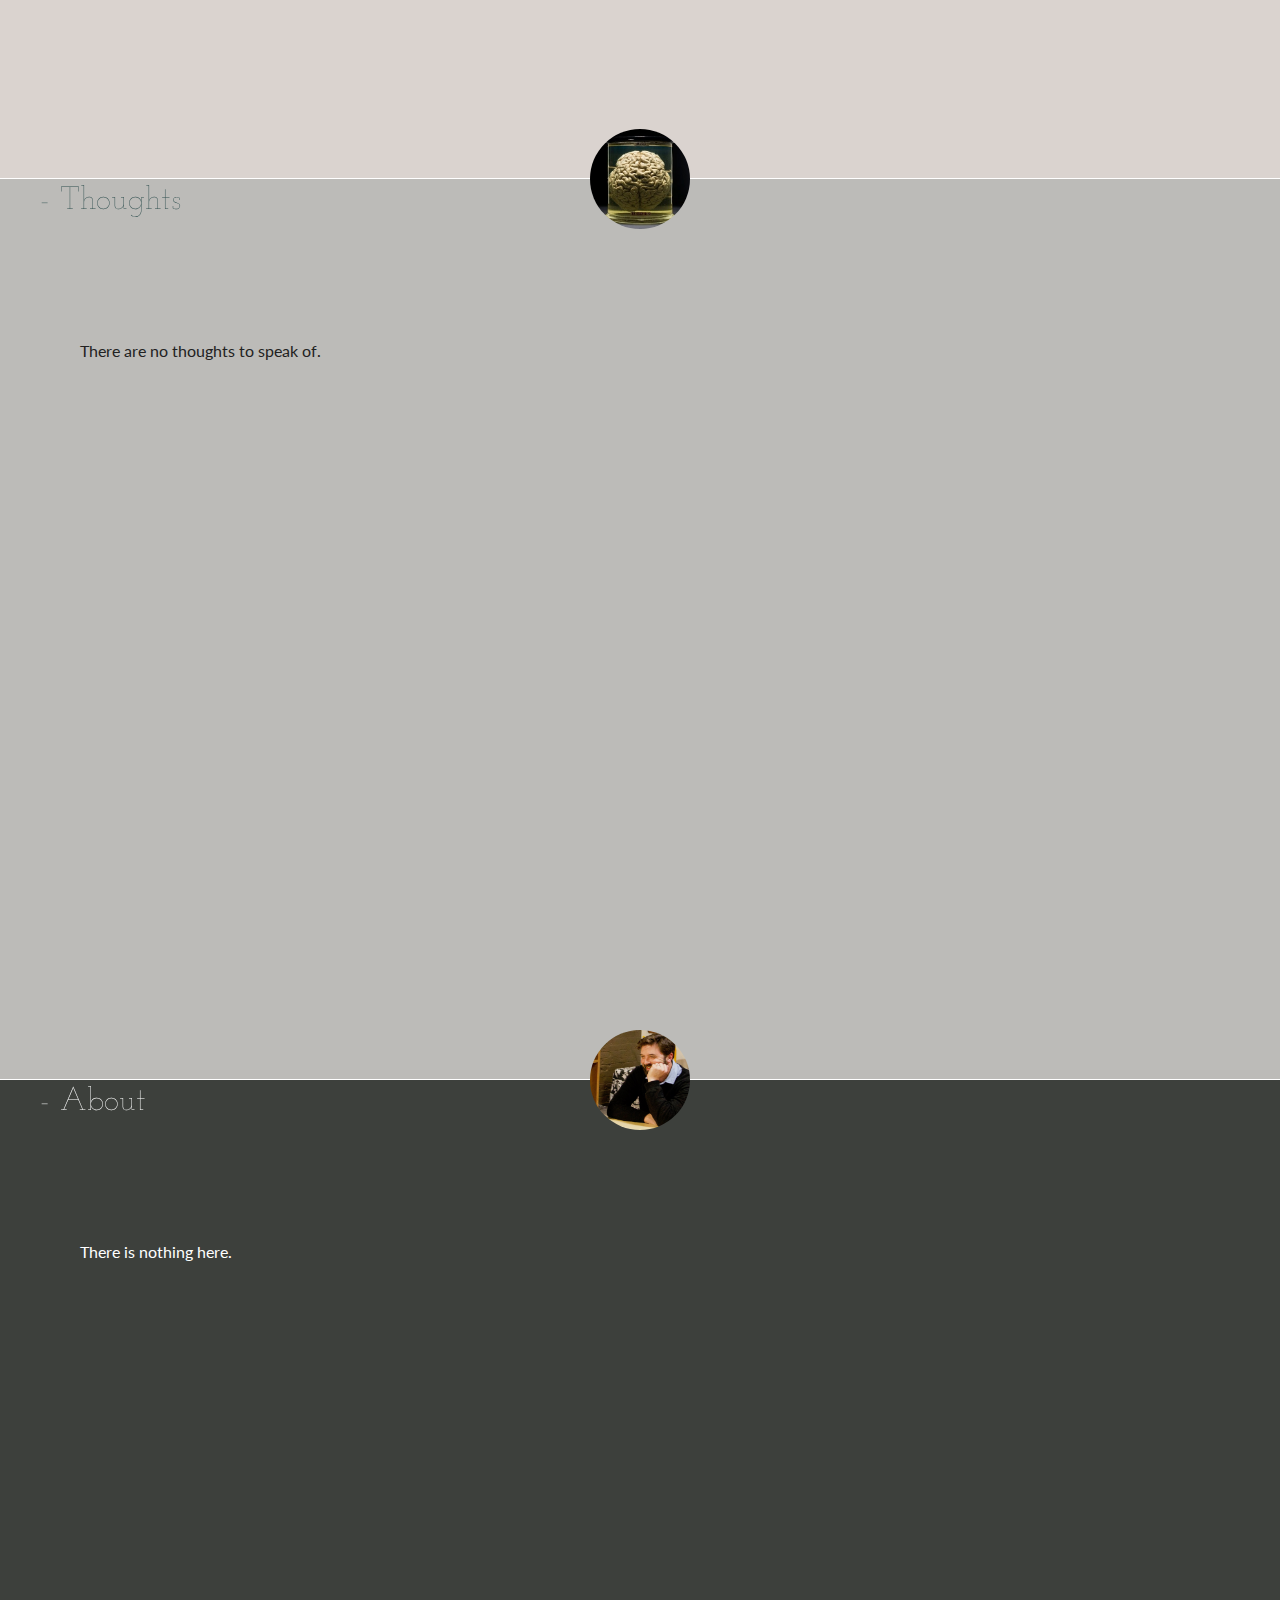
==== commit ec2cc6cc: "Another new fix of section 5 (it was padding from the H1!)" ====
--- a/index.html
+++ b/index.html
@@ -38,6 +38,7 @@
                 <li><a href="#section5">about</a></li>
             </ul>
         </nav>
+        <i class="fas fa-bars" id="hamburger"></i>
 
         <div class="content">
 
@@ -67,7 +68,11 @@
                 <img src="img/norm.jpg" class="round_image">
                 <h1 class="section_title">- Projects</h1>
                 <div class="interior_content">
-                    <p>There are no projects to discuss.</p></div>
+                    <div class = "project">
+                        <a href="whacaMole/whacamole.html" class="imageLink"><img src="img/whacamole.png" width="168px" height="262px"/></a></div>
+                        <p>Whacamole: a javascript browser game.</p>
+                    </div>
+                </div>
                 </div>
             <div id="section4" class="sticky">
                 <img src="img/brain.jpg" class="round_image">
--- a/css/style.css
+++ b/css/style.css
@@ -73,6 +73,16 @@
     nav ul a:hover {
       text-decoration: underline; }
 
+#hamburger {
+  position: fixed;
+  top: 15px;
+  right: 15px;
+  font-size: 30px;
+  color: white; }
+  @media screen and (min-width: 500px) {
+    #hamburger {
+      display: none; } }
+
 .content {
   position: relative;
   width: 100vw;
@@ -118,6 +128,7 @@
       top: -5em; } }
 
 .section_title {
+  position: relative;
   font-family: 'Josefin Slab', serif;
   font-size: 2em;
   font-weight: lighter;
@@ -156,9 +167,6 @@
   display: block;
   overflow-y: scroll;
   overflow-x: hidden; }
-  #browser ul {
-    padding: 0;
-    margin: 0; }
 
 .tiny {
   font-size: .8em;
@@ -183,4 +191,23 @@
   #section5 h1, #section5 p {
     color: white; }
 
+.project {
+  position: relative;
+  display: flex;
+  flex-flow: column nowrap;
+  align-items: center;
+  justify-content: center;
+  width: 25%;
+  height: auto;
+  padding: 20px;
+  margin: 0;
+  border: #555555 solid 1px;
+  border-radius: 5px;
+  background-color: white; }
+
+.imageLink:hover {
+  -moz-box-shadow: 0 0 10px #000000;
+  -webkit-box-shadow: 0 0 10px #000000;
+  box-shadow: 0 0 10px #000000; }
+
 /*# sourceMappingURL=style.css.map */
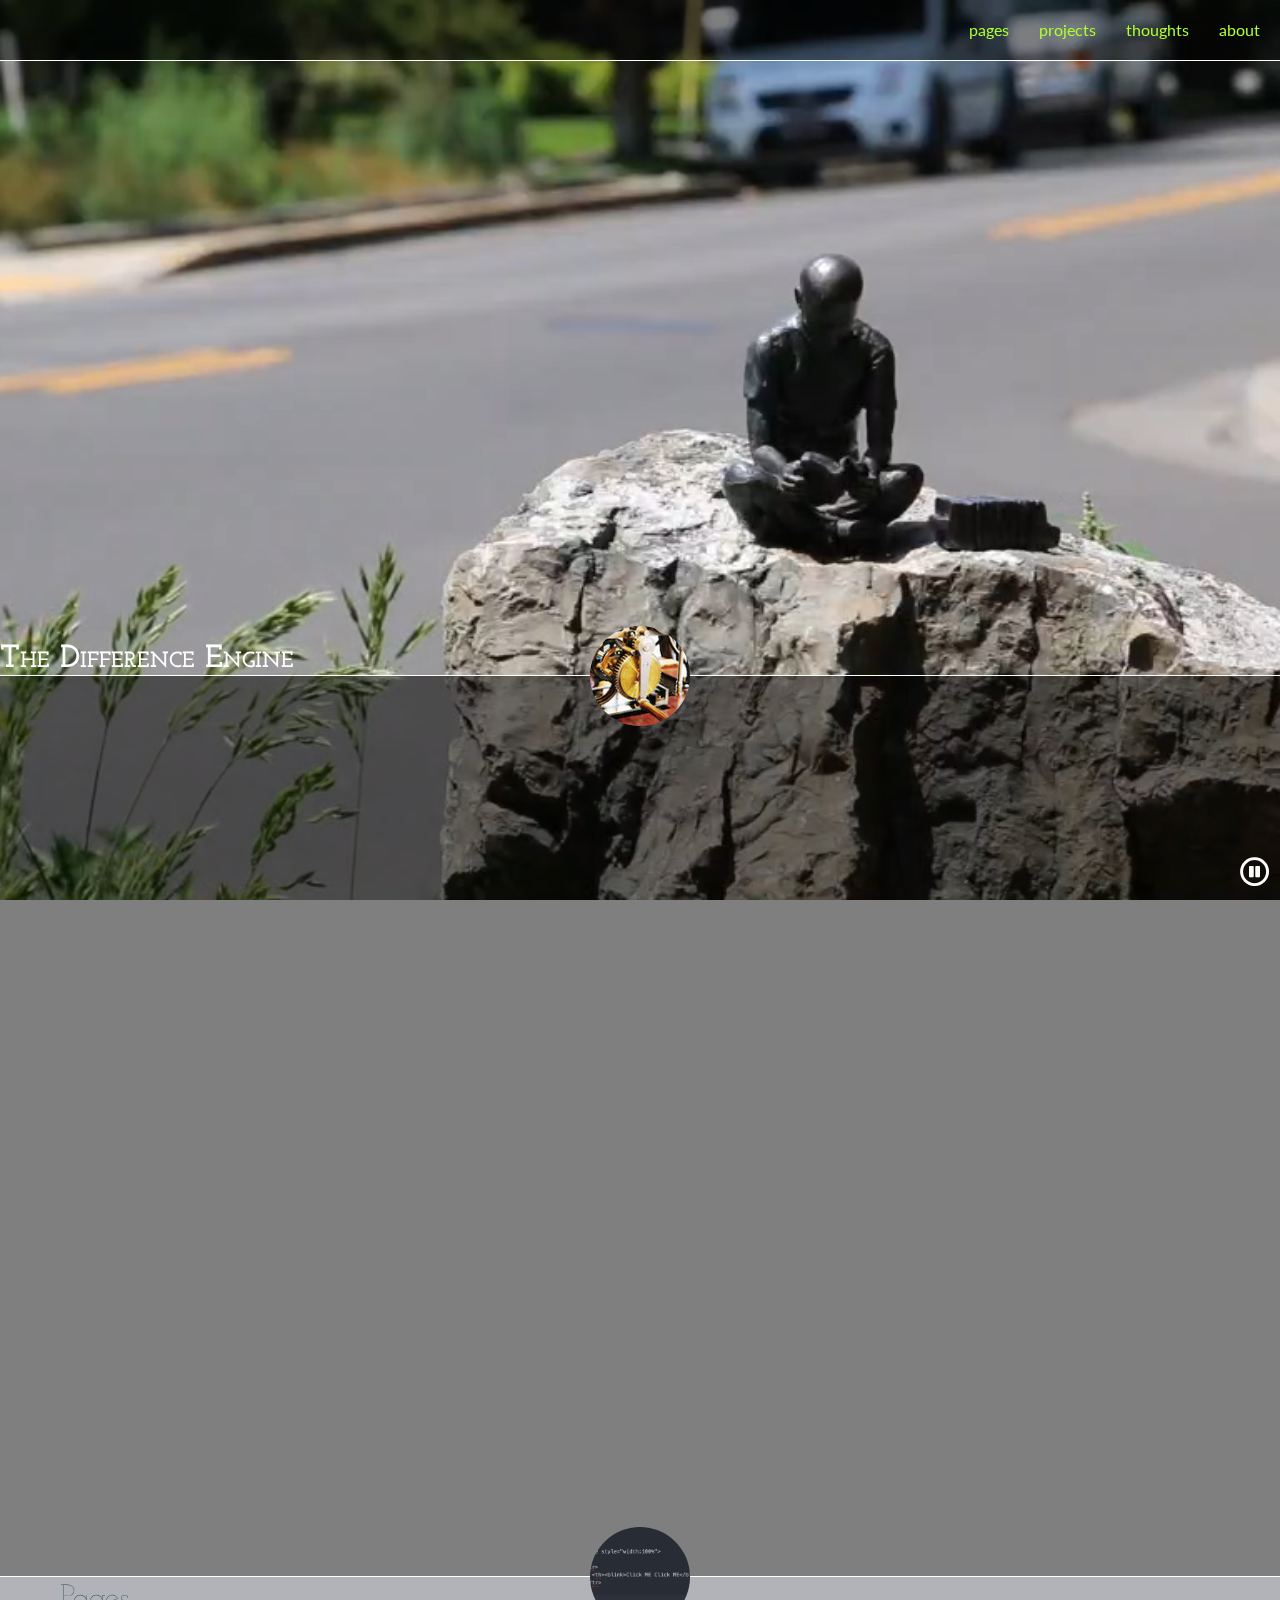
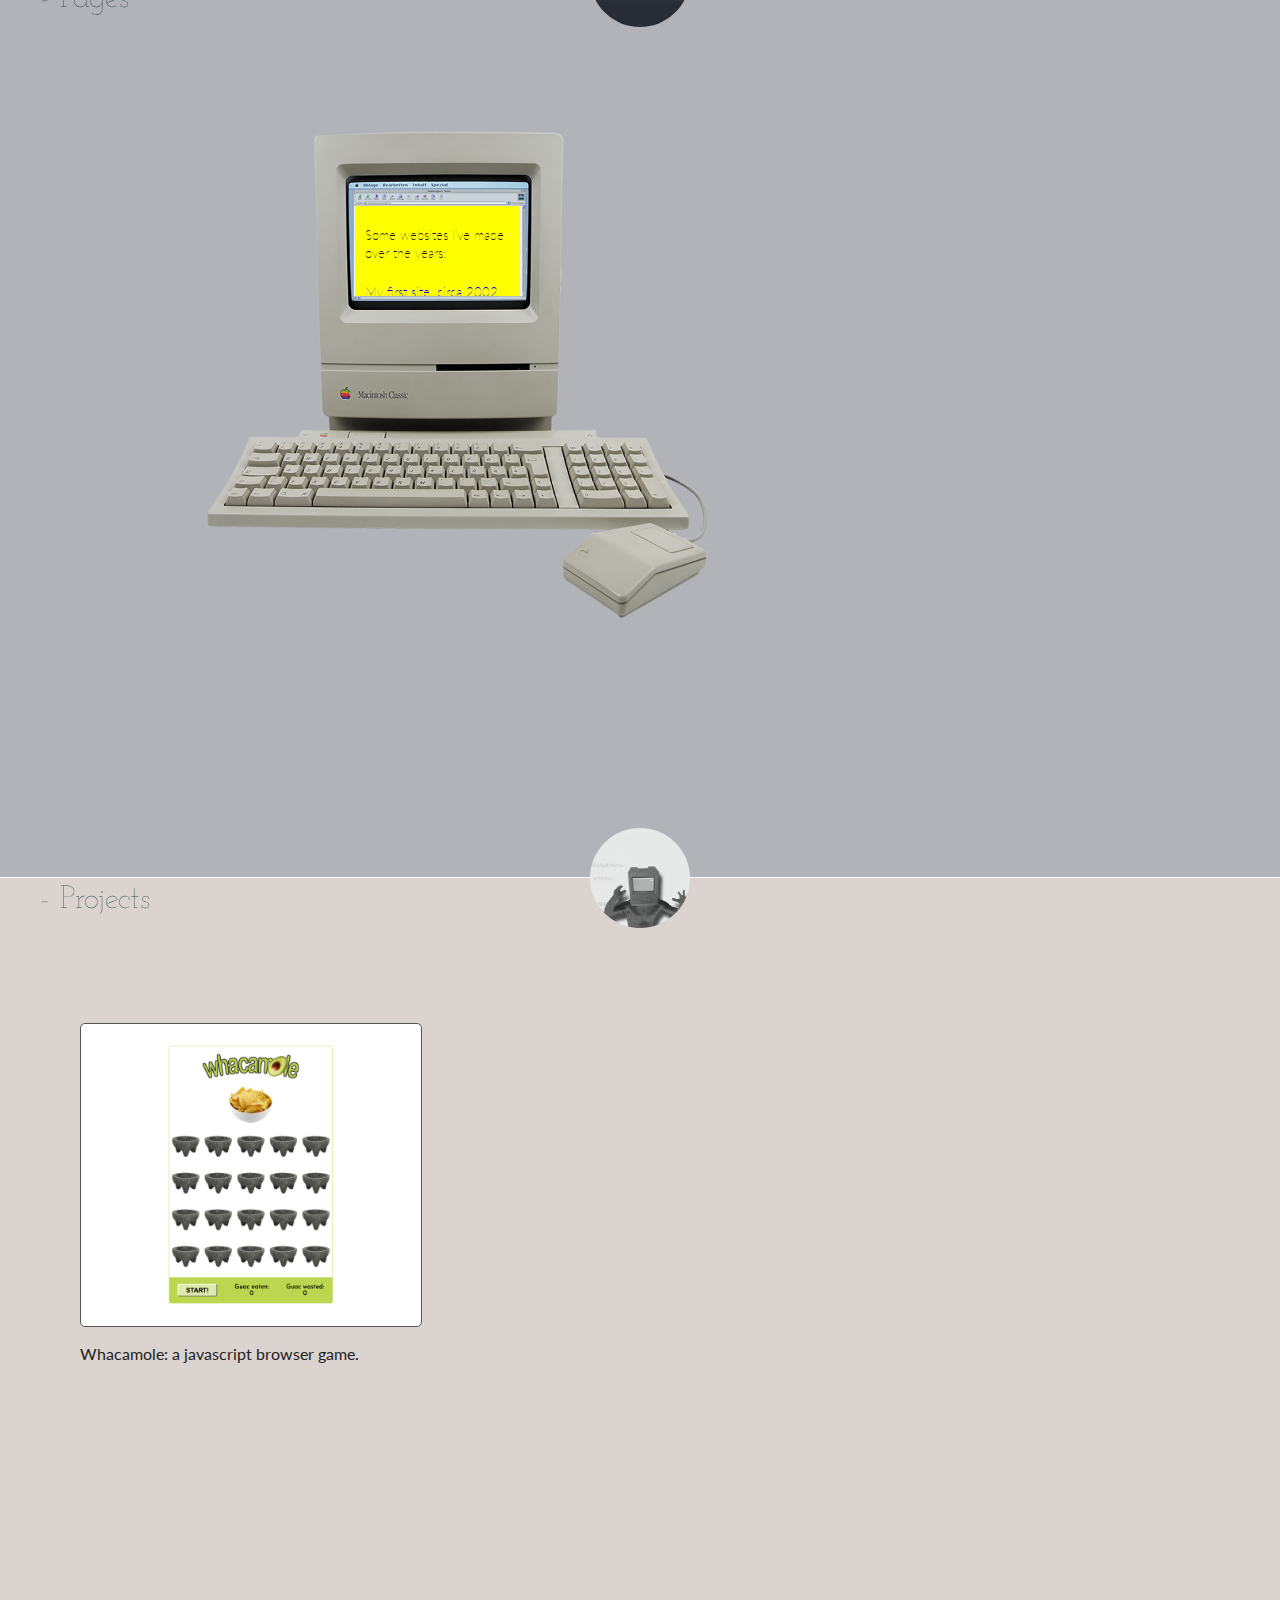
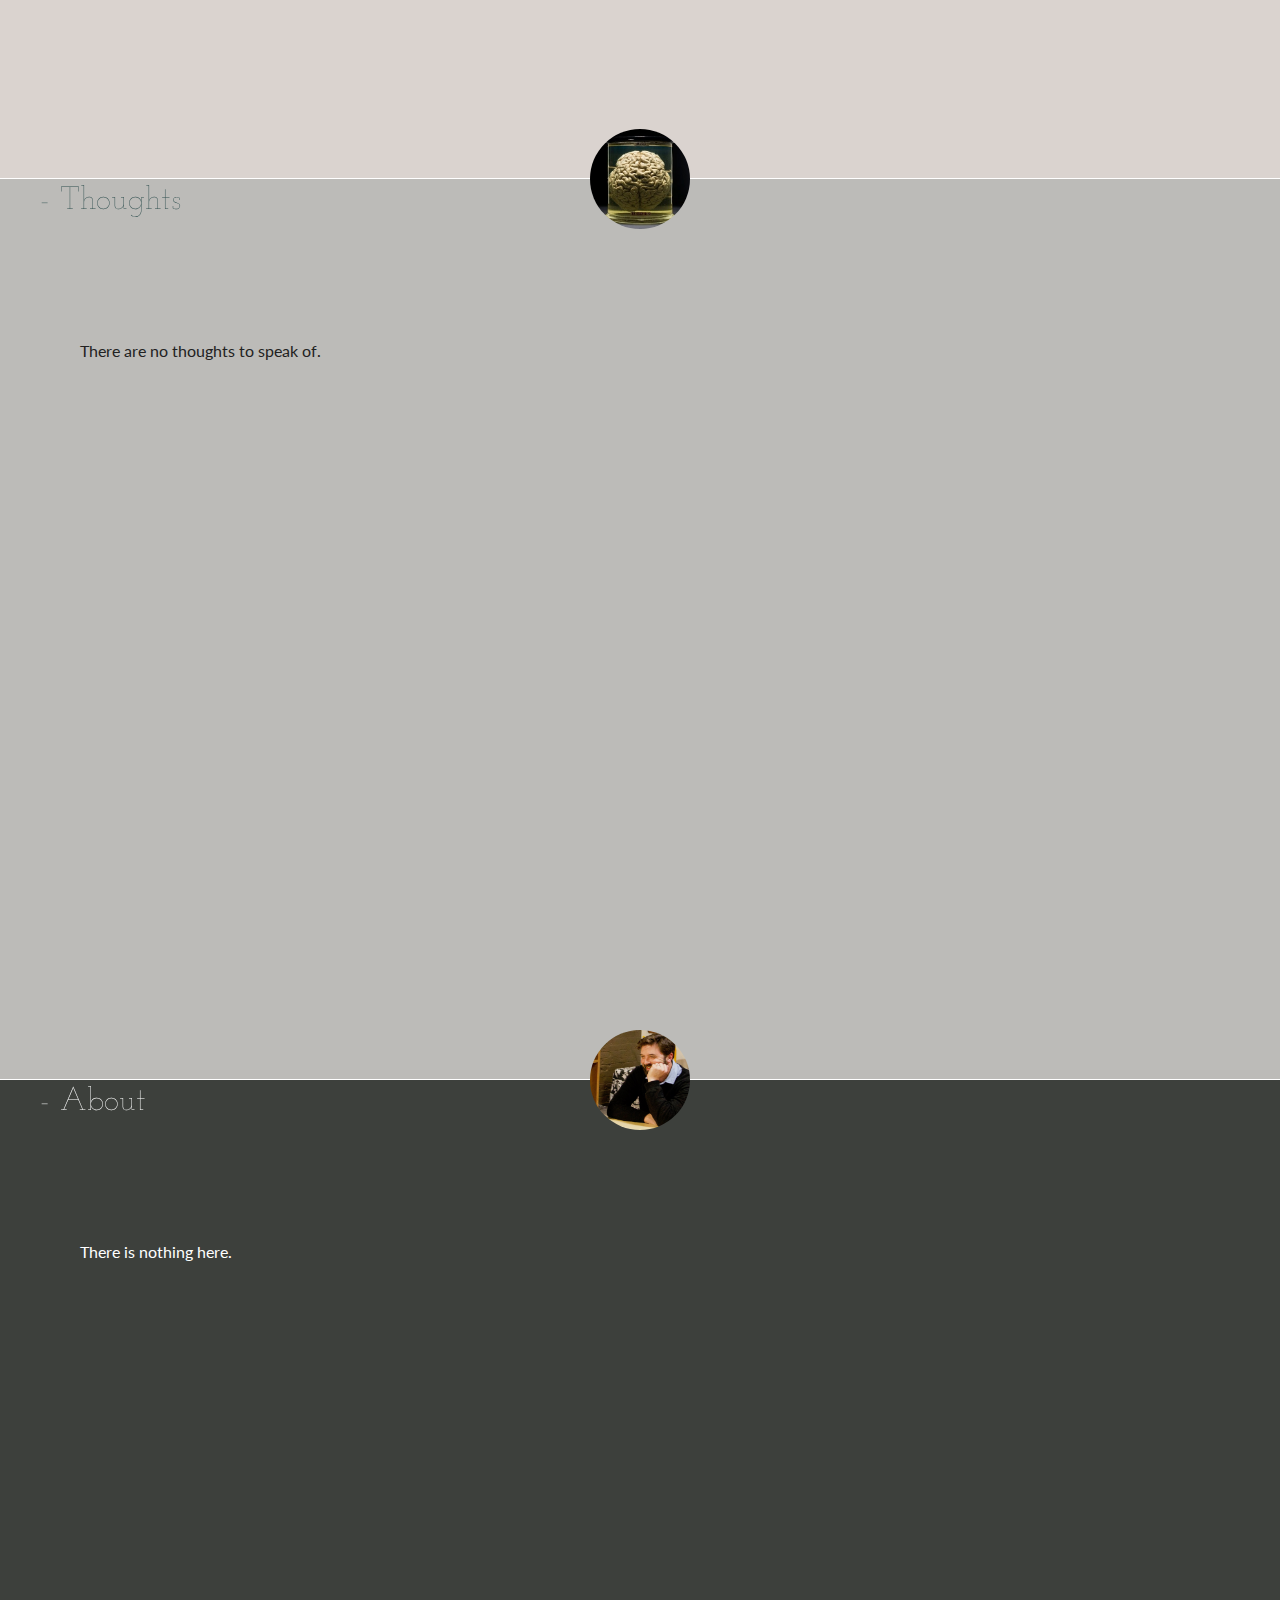
==== commit 6f76ee3f: "Whoops-- errant DIV tag" ====
--- a/index.html
+++ b/index.html
@@ -73,7 +73,7 @@
                         <p>Whacamole: a javascript browser game.</p>
                     </div>
                 </div>
-                </div>
+               
             <div id="section4" class="sticky">
                 <img src="img/brain.jpg" class="round_image">
                 <h1 class="section_title">- Thoughts</h1>
--- a/css/style.css
+++ b/css/style.css
@@ -192,13 +192,11 @@
     color: white; }
 
 .project {
-  position: relative;
   display: flex;
   flex-flow: column nowrap;
   align-items: center;
   justify-content: center;
   width: 25%;
-  height: auto;
   padding: 20px;
   margin: 0;
   border: #555555 solid 1px;
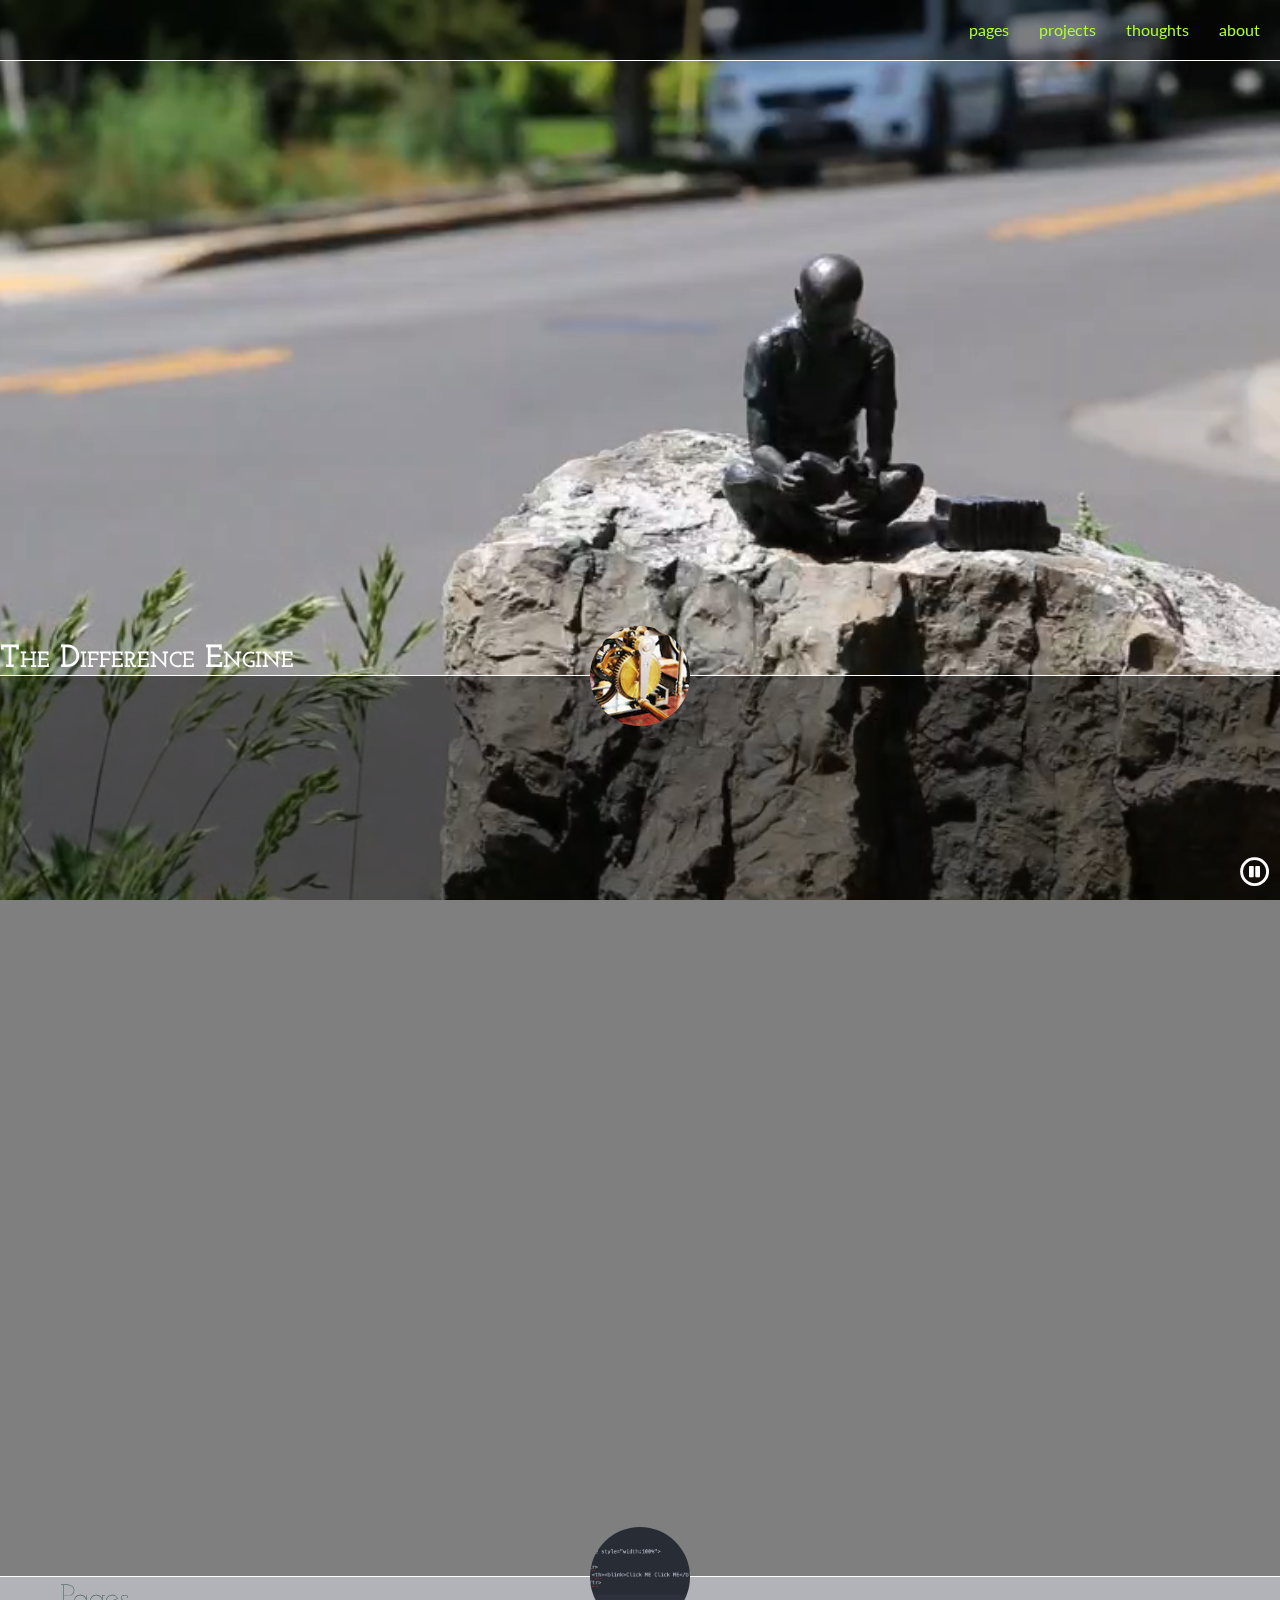
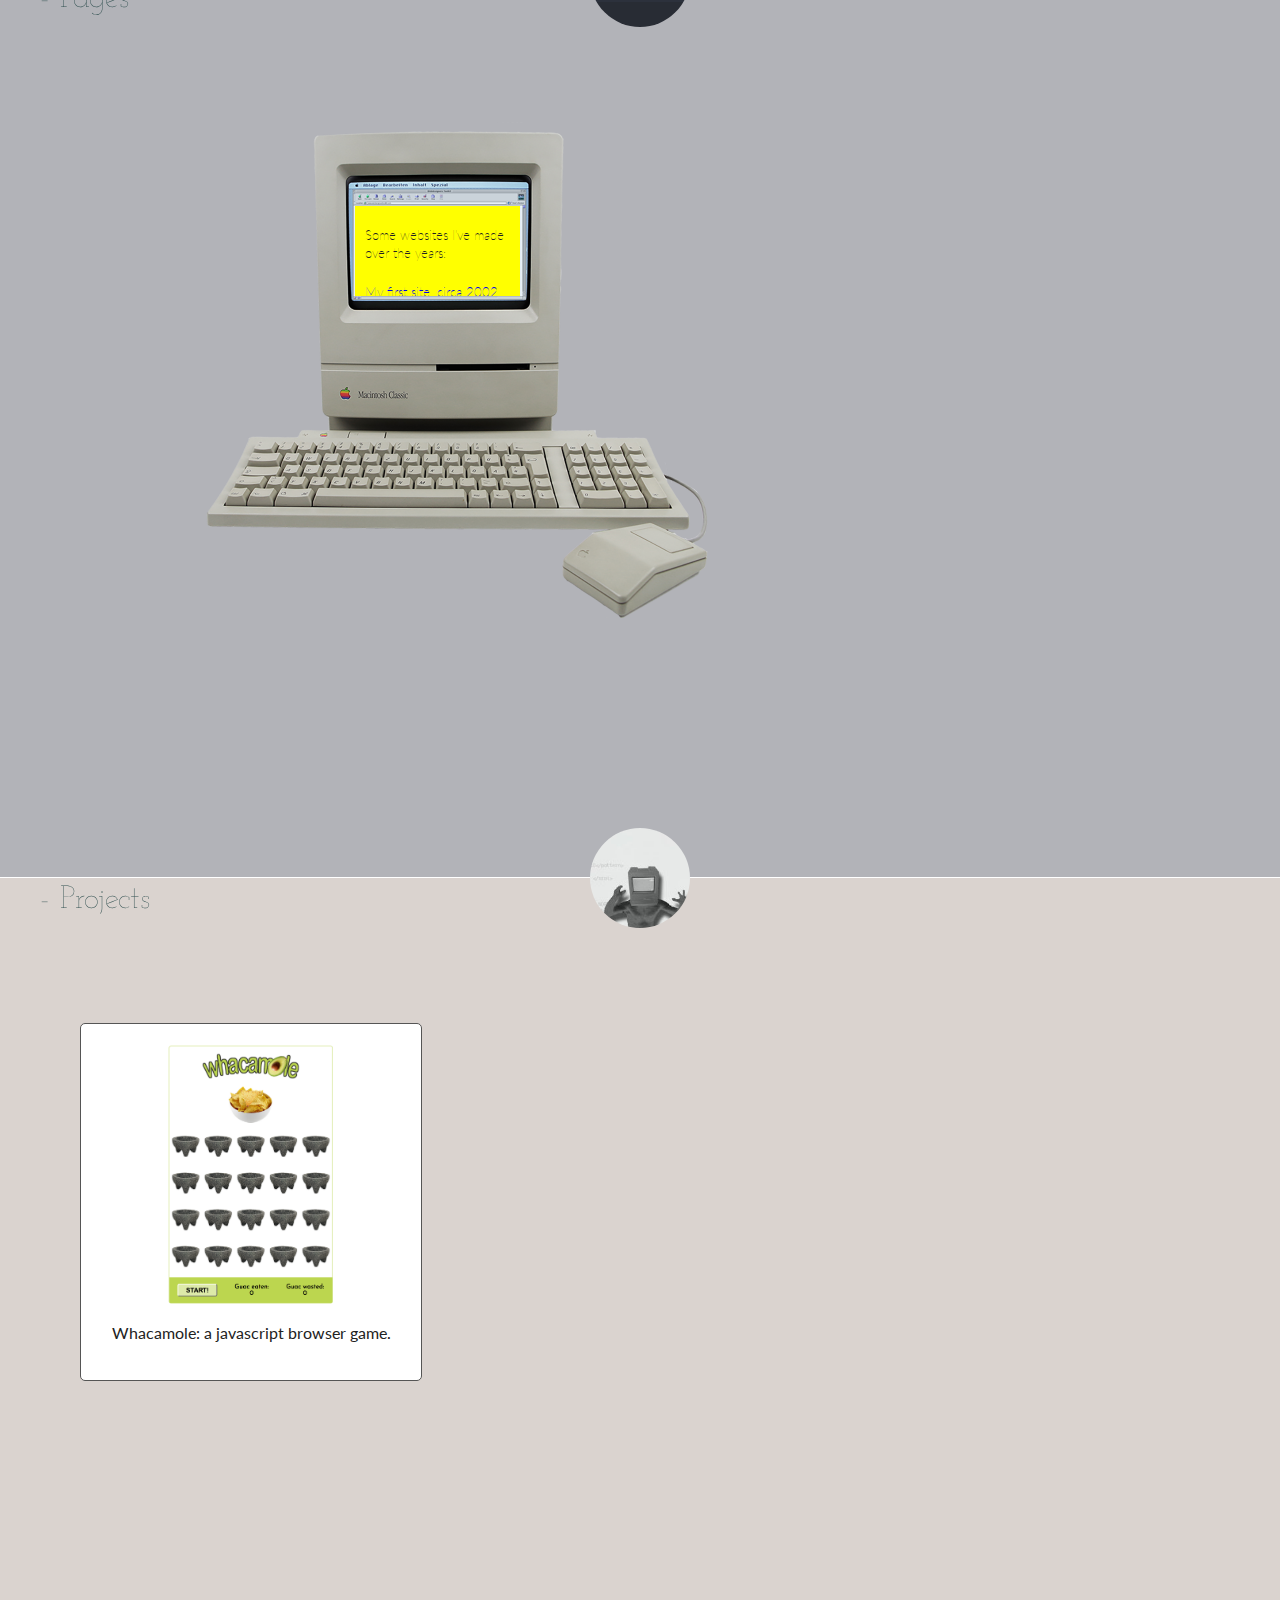
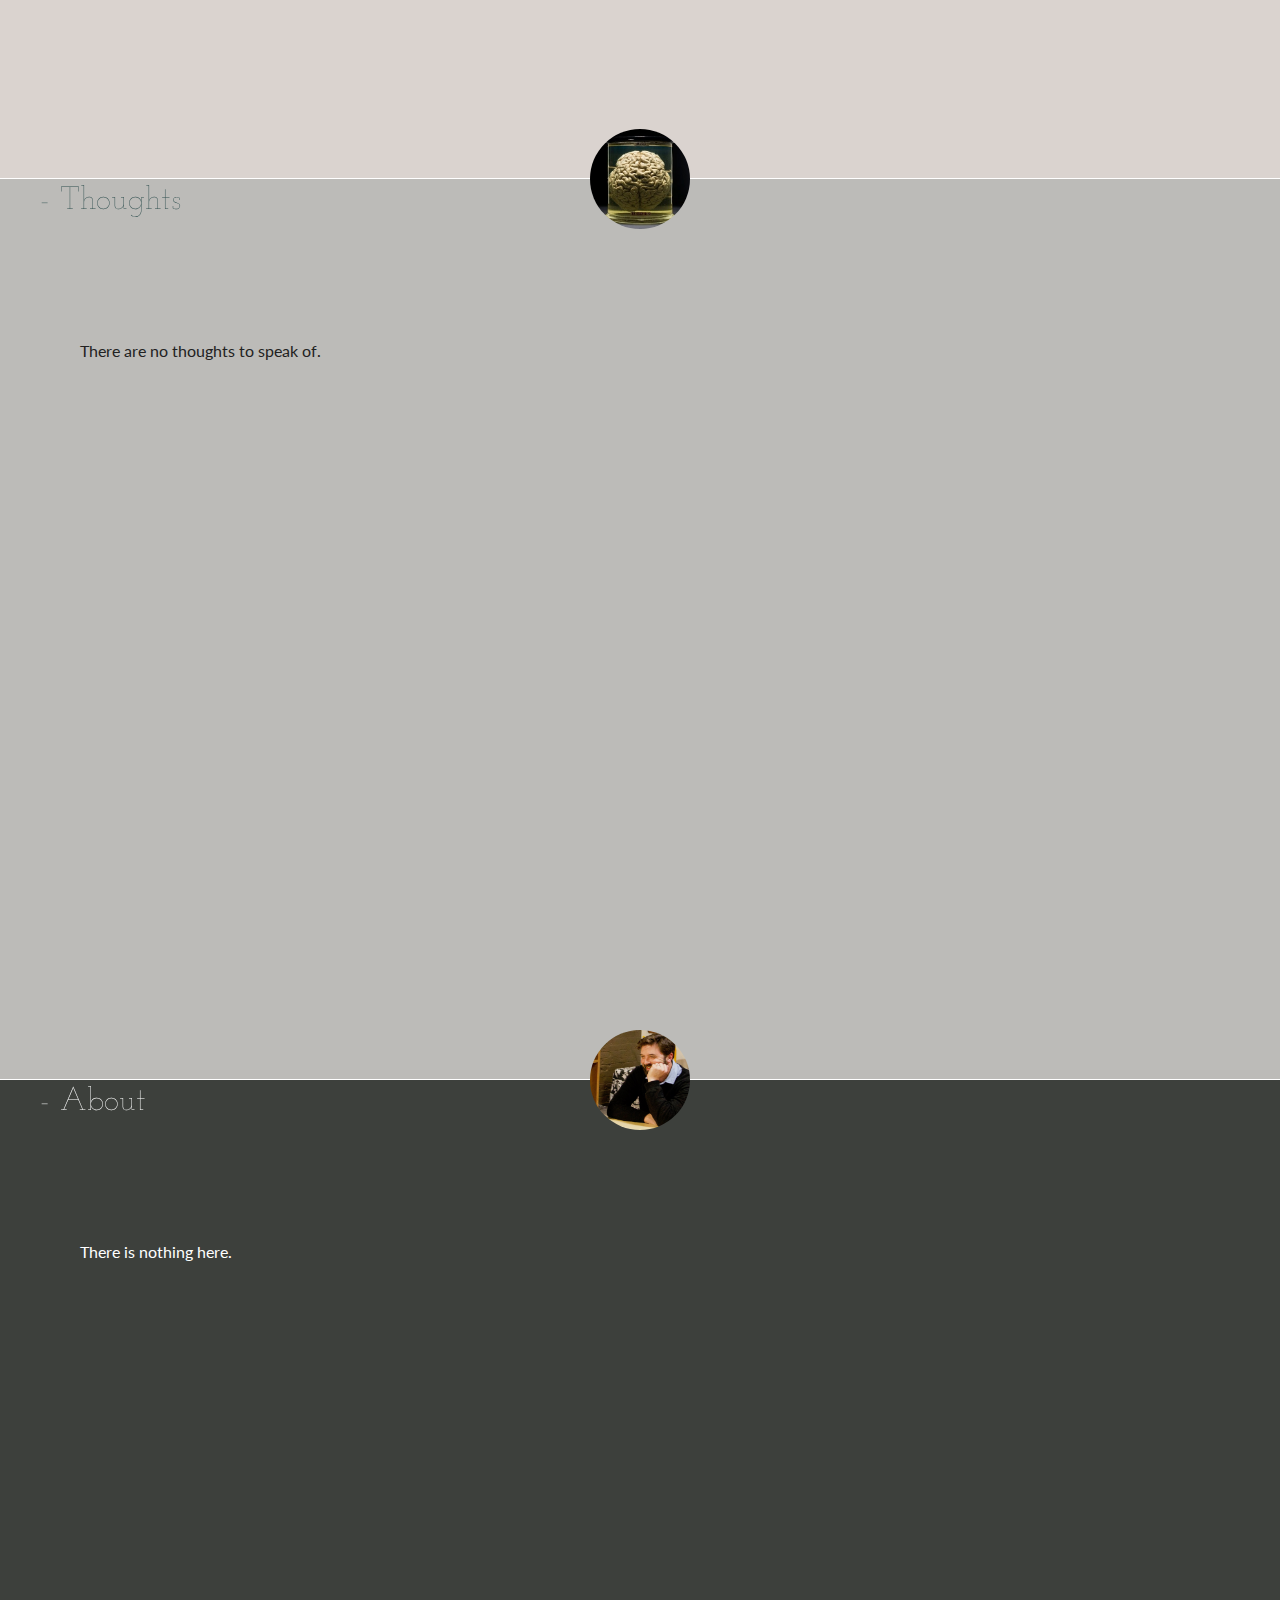
==== commit f3ea6032: "Another new fix of section 5 (it was padding from the H1!)" ====
--- a/index.html
+++ b/index.html
@@ -69,11 +69,13 @@
                 <h1 class="section_title">- Projects</h1>
                 <div class="interior_content">
                     <div class = "project">
-                        <a href="whacaMole/whacamole.html" class="imageLink"><img src="img/whacamole.png" width="168px" height="262px"/></a></div>
+                        <a href="whacaMole/whacamole.html" class="imageLink"><img src="img/whacamole.png" width="168px" height="262px"/></a>
+
                         <p>Whacamole: a javascript browser game.</p>
                     </div>
                 </div>
-               
+                </div>
+
             <div id="section4" class="sticky">
                 <img src="img/brain.jpg" class="round_image">
                 <h1 class="section_title">- Thoughts</h1>
